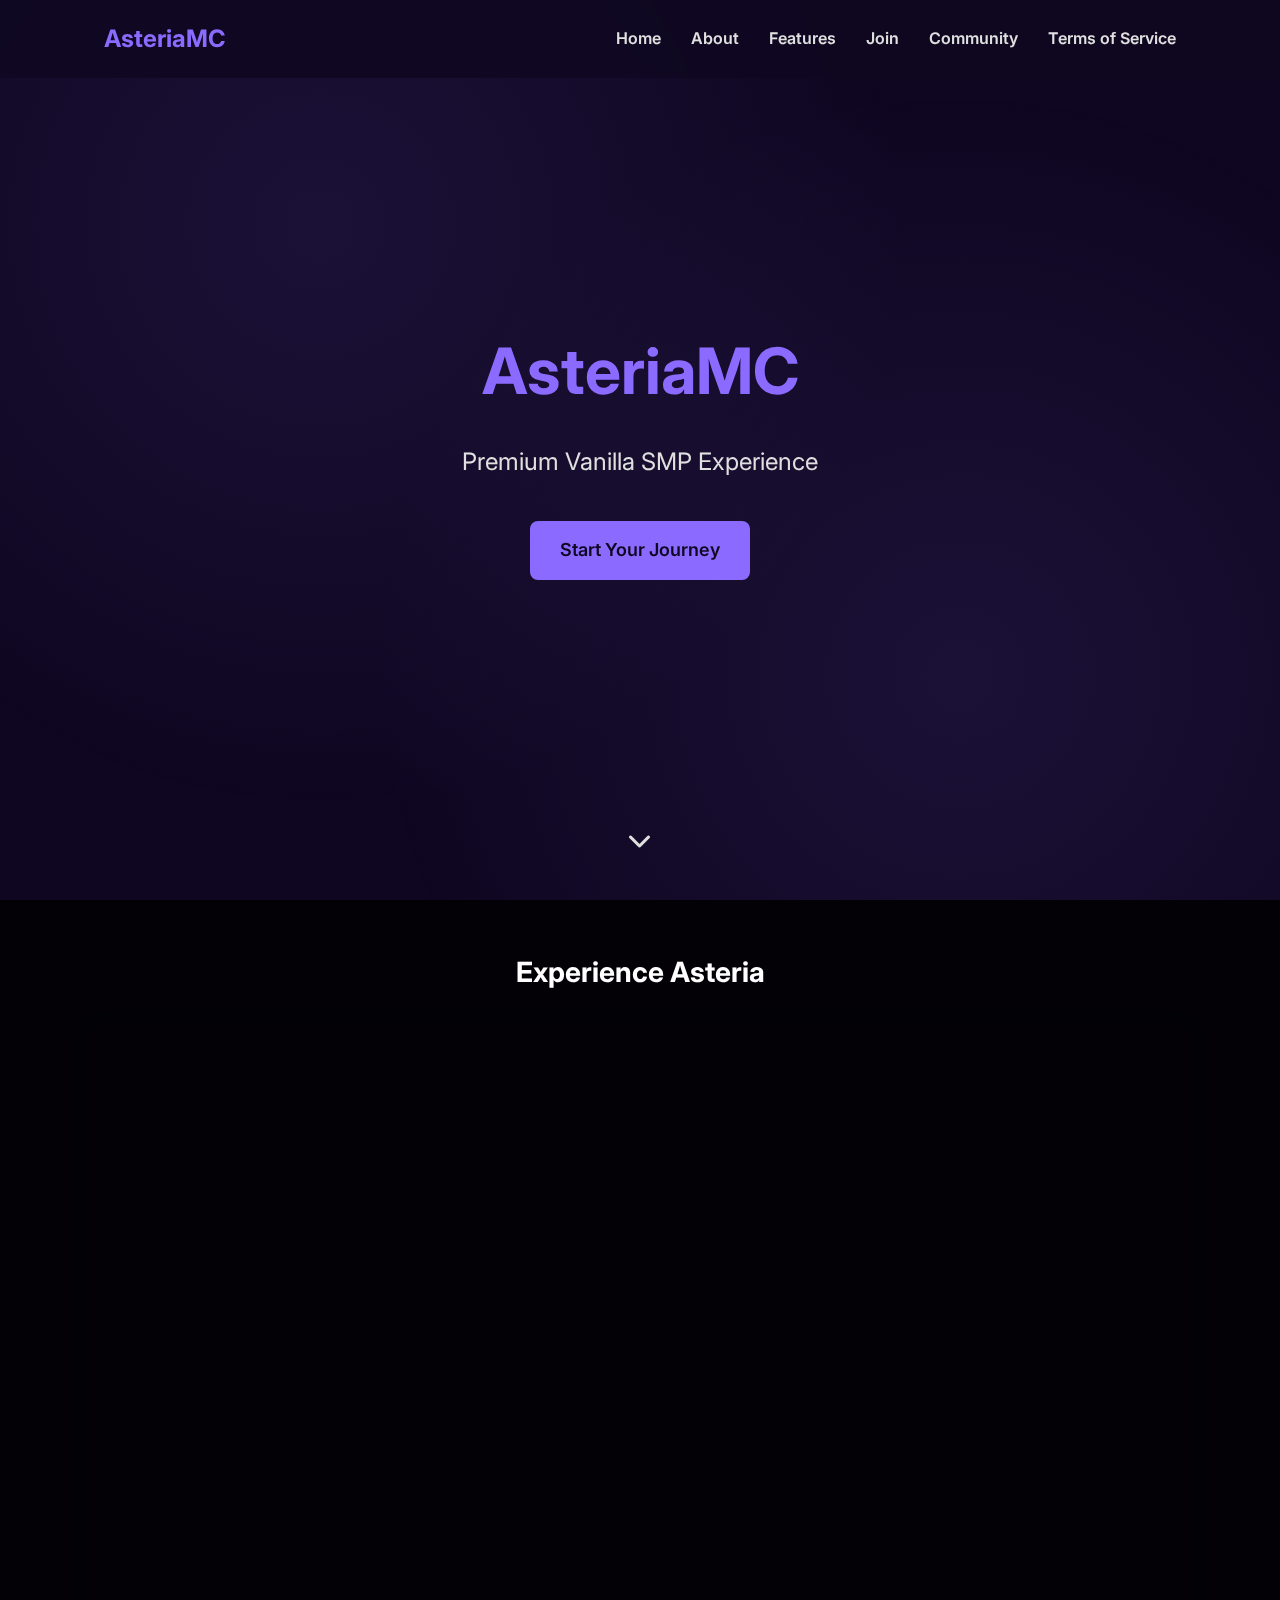
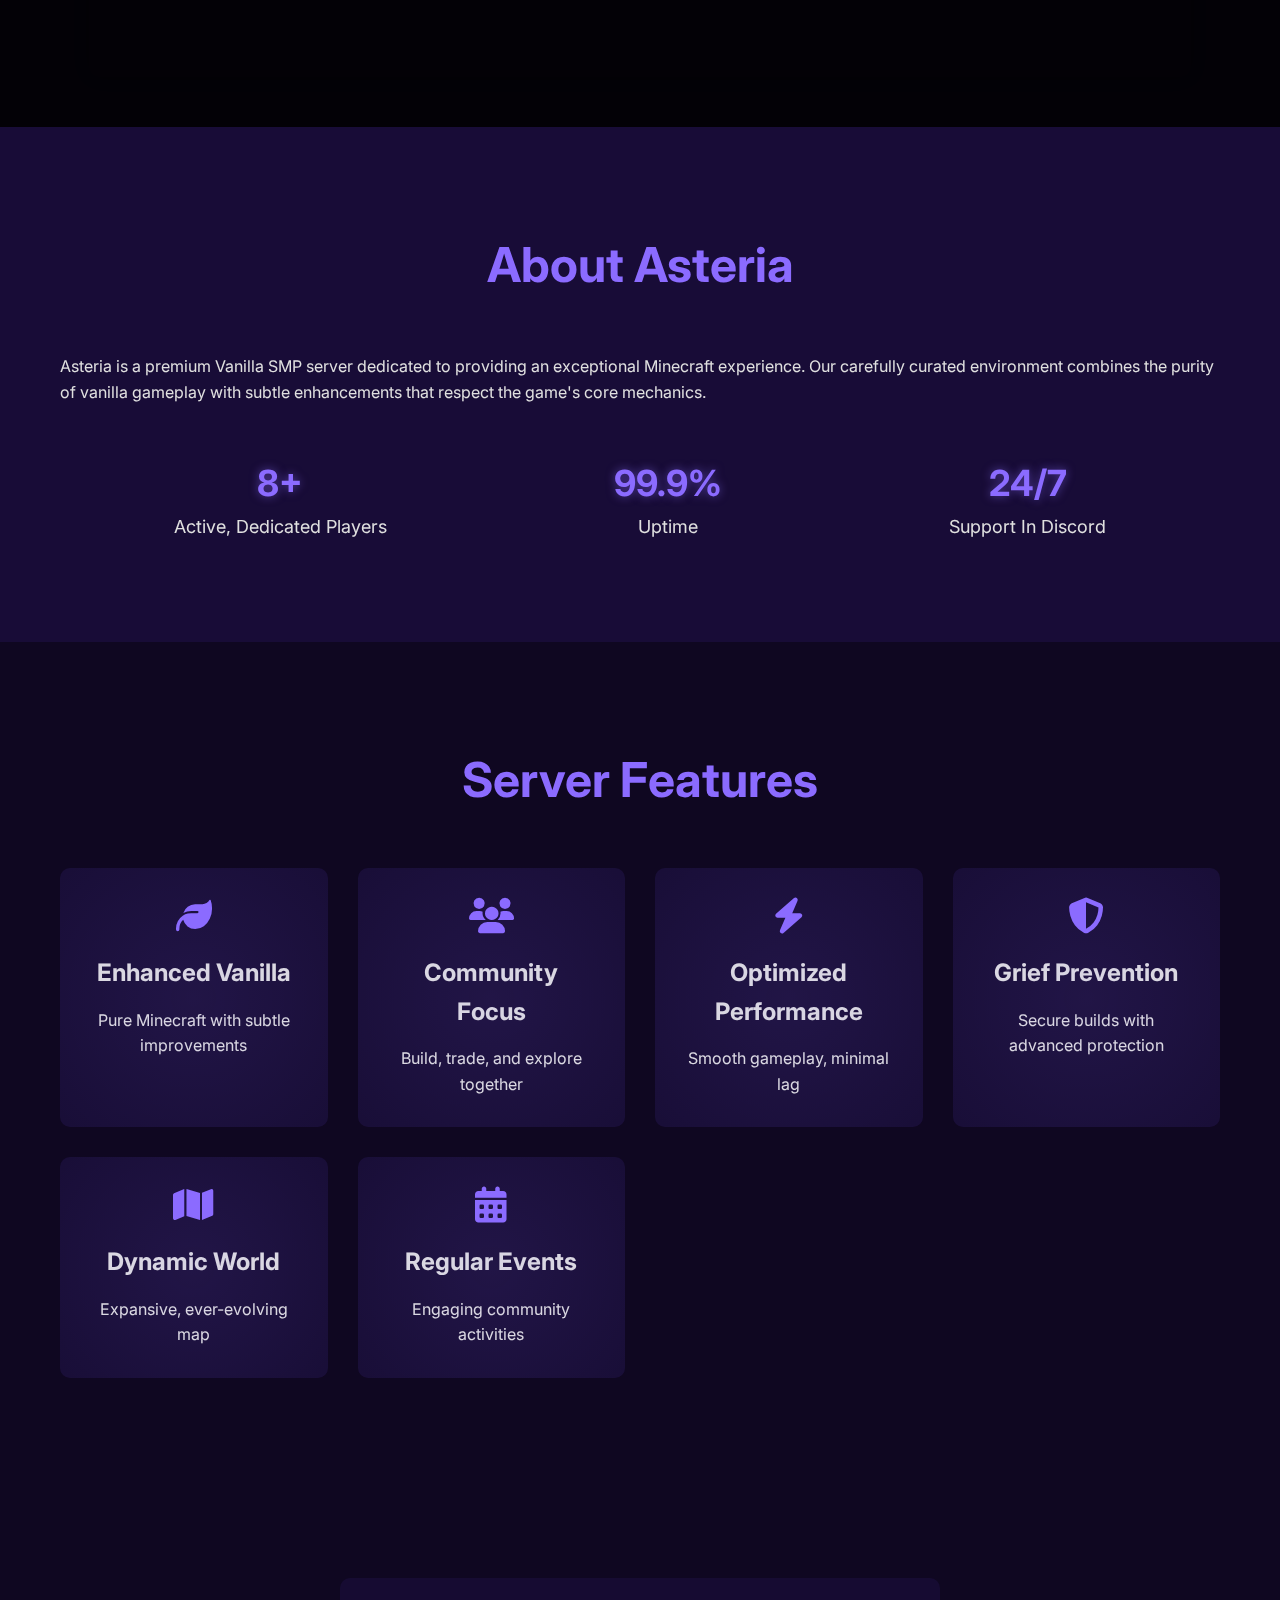
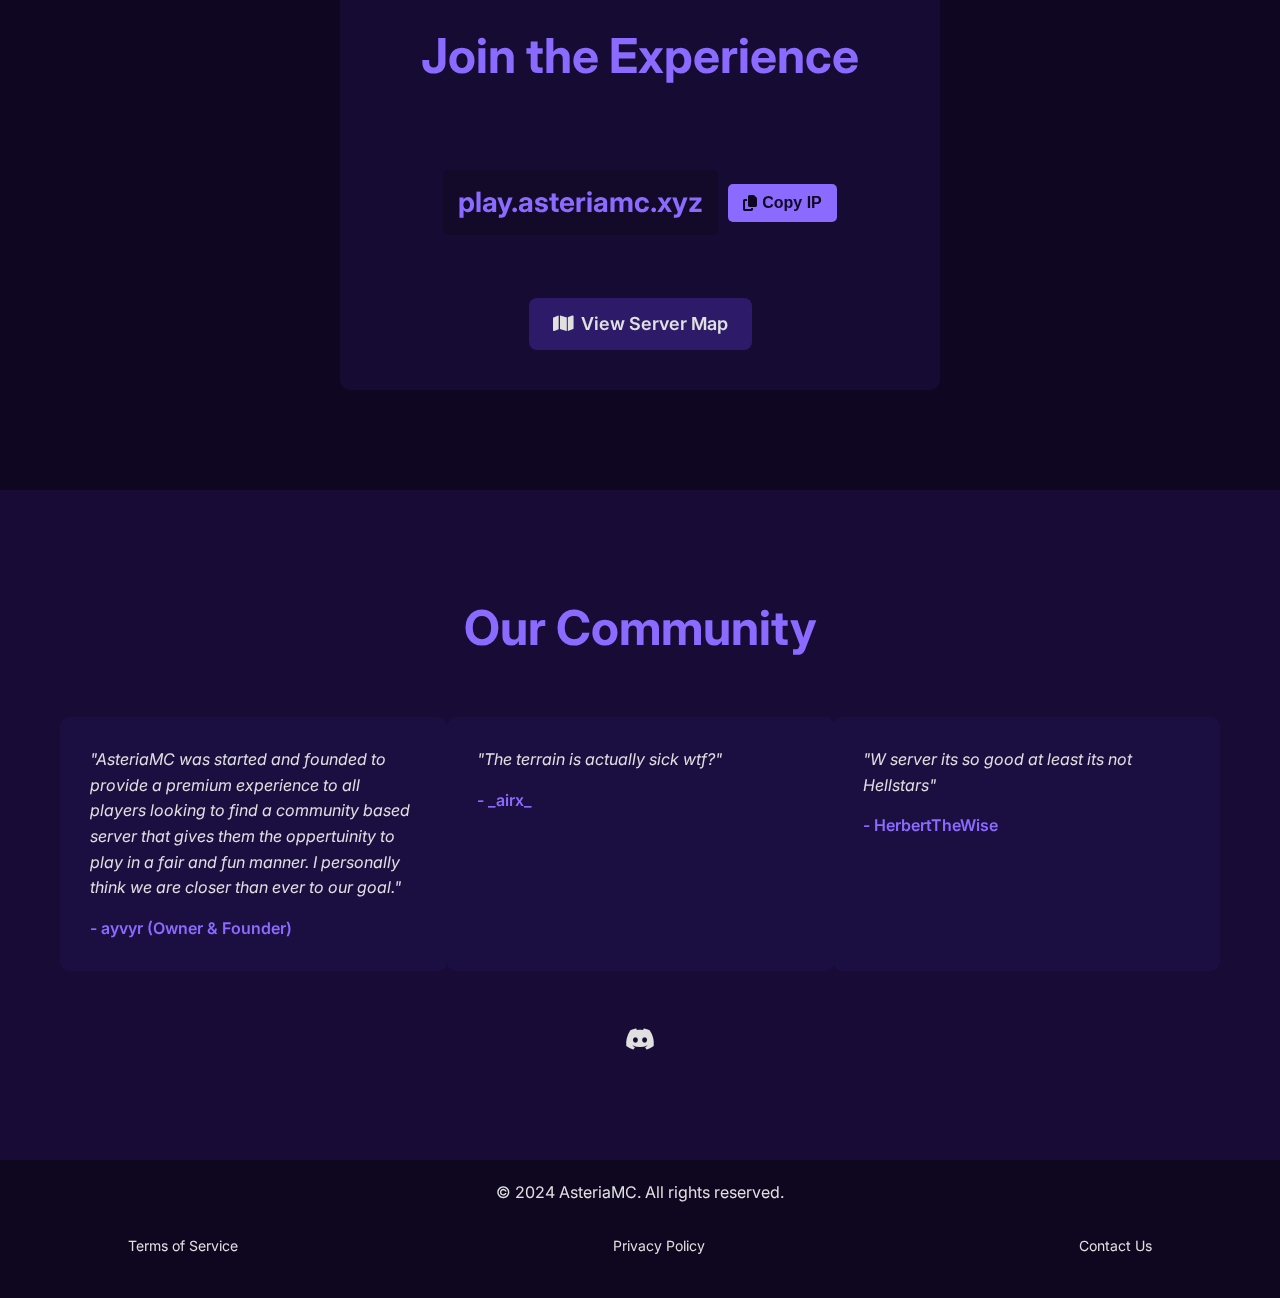
==== index.html @ dd368496 "Update index.html" ====
<!DOCTYPE html>
<html lang="en">
<head>
    <meta charset="UTF-8">
    <meta name="viewport" content="width=device-width, initial-scale=1.0">
    <meta property="og:type" content="website">
    <meta property="og:url" content="https://asteriamc.xyz/">
    <meta property="og:title" content="AsteriaMC - Premium Vanilla Minecraft SMP Experience">
    <meta property="og:description" content="Join Asteria for an exceptional Minecraft experience. Our carefully curated environment combines pure vanilla gameplay with subtle enhancements.">
    <meta property="og:image" content="https://i.imgur.com/EkrNZ6t.png">
    <title>AsteriaMC - Premium Vanilla SMP Experience</title>
    <link rel="stylesheet" href="styles.css">
    <link rel="stylesheet" href="https://cdnjs.cloudflare.com/ajax/libs/font-awesome/6.4.0/css/all.min.css">
    <style>
        .video-section {
            padding: 50px 0;
            background-color: rgba(0, 0, 0, 0.8);
            width: 100%;
        }
        .video-container {
            max-width: 1200px; /* Increased from 1000px */
            width: 95%; /* Increased from 90% to allow for more width on larger screens */
            margin: 0 auto;
            box-shadow: 0 0 20px rgba(0, 0, 0, 0.3);
            border-radius: 10px;
            overflow: hidden;
            position: relative;
            padding-bottom: 56.25%; /* 16:9 Aspect Ratio */
            height: 0;
        }
        .video-container iframe {
            position: absolute;
            top: 0;
            left: 0;
            width: 100%;
            height: 100%;
        }
        .video-title {
            text-align: center;
            color: #fff;
            font-size: 28px; /* Increased from 24px */
            margin-bottom: 30px; /* Increased from 20px */
        }
        @media (max-width: 1250px) {
            .video-container {
                width: 90%;
            }
        }
    </style>
</head>
<body>
    <div class="bg-pattern"></div>
    <header>
        <nav>
            <div class="logo">AsteriaMC</div>
            <ul>
                <li><a href="#home">Home</a></li>
                <li><a href="#about">About</a></li>
                <li><a href="#features">Features</a></li>
                <li><a href="#join">Join</a></li>
                <li><a href="#community">Community</a></li>
                <li><a href="tos.html">Terms of Service</a></li>
            </ul>
            <div class="menu-toggle">
                <i class="fas fa-bars"></i>
            </div>
        </nav>
    </header>

    <main>
        <section id="home" class="hero">
            <h1>AsteriaMC</h1>
            <p class="tagline">Premium Vanilla SMP Experience</p>
            <a href="#join" class="cta-button">Start Your Journey</a>
            <div class="scroll-indicator">
                <i class="fas fa-chevron-down"></i>
            </div>
        </section>

        <section id="video" class="video-section">
            <div class="container">
                <h2 class="video-title">Experience Asteria</h2>
                <div class="video-container">
                    <iframe width="560" height="315" src="https://www.youtube.com/embed/94-8Xoz4ZtQ" frameborder="0" allow="accelerometer; autoplay; clipboard-write; encrypted-media; gyroscope; picture-in-picture" allowfullscreen></iframe>
                </div>
            </div>
        </section>

        <section id="about" class="about">
            <div class="container">
                <h2>About Asteria</h2>
                <p>Asteria is a premium Vanilla SMP server dedicated to providing an exceptional Minecraft experience. Our carefully curated environment combines the purity of vanilla gameplay with subtle enhancements that respect the game's core mechanics.</p>
                <div class="stats">
                    <div class="stat-item">
                        <span class="stat-number">8+</span>
                        <span class="stat-label">Active, Dedicated Players</span>
                    </div>
                    <div class="stat-item">
                        <span class="stat-number">99.9%</span>
                        <span class="stat-label">Uptime</span>
                    </div>
                    <div class="stat-item">
                        <span class="stat-number">24/7</span>
                        <span class="stat-label">Support In Discord</span>
                    </div>
                </div>
            </div>
        </section>

        <section id="features" class="features">
            <div class="container">
                <h2>Server Features</h2>
                <div class="feature-grid">
                    <div class="feature">
                        <i class="fas fa-leaf"></i>
                        <h3>Enhanced Vanilla</h3>
                        <p>Pure Minecraft with subtle improvements</p>
                    </div>
                    <div class="feature">
                        <i class="fas fa-users"></i>
                        <h3>Community Focus</h3>
                        <p>Build, trade, and explore together</p>
                    </div>
                    <div class="feature">
                        <i class="fas fa-bolt"></i>
                        <h3>Optimized Performance</h3>
                        <p>Smooth gameplay, minimal lag</p>
                    </div>
                    <div class="feature">
                        <i class="fas fa-shield-alt"></i>
                        <h3>Grief Prevention</h3>
                        <p>Secure builds with advanced protection</p>
                    </div>
                    <div class="feature">
                        <i class="fas fa-map"></i>
                        <h3>Dynamic World</h3>
                        <p>Expansive, ever-evolving map</p>
                    </div>
                    <div class="feature">
                        <i class="fas fa-calendar-alt"></i>
                        <h3>Regular Events</h3>
                        <p>Engaging community activities</p>
                    </div>
                </div>
            </div>
        </section>

        <section id="join" class="join">
            <div class="join-content">
                <h2>Join the Experience</h2><br>
                <div class="server-info">
                    <div class="ip-container">
                        <p class="server-ip">play.asteriamc.xyz</p>
                        <button id="copyIp" class="copy-button">
                            <i class="fas fa-copy"></i> Copy IP
                        </button>
                    </div>
                    <p id="copyNotification" class="copy-notification">IP copied to clipboard!</p>
                </div>
                <a href="http://map.asteriamc.xyz" target="_blank" class="map-button">
                    <i class="fas fa-map"></i> View Server Map
                </a>
            </div>
        </section>

        <section id="community" class="community">
            <div class="container">
                <h2>Our Community</h2>
                <div class="testimonials">
                    <div class="testimonial">
                        <p>"AsteriaMC was started and founded to provide a premium experience to all players looking to find a community based server that gives them the oppertuinity to play in a fair and fun manner. I personally think we are closer than ever to our goal."</p>
                        <span class="author">- ayvyr (Owner & Founder)</span>
                    </div>
                    <div class="testimonial">
                        <p>"The terrain is actually sick wtf?"</p>
                        <span class="author">- _airx_</span>
                    </div>
                    <div class="testimonial">
                        <p>"W server its so good at least its not Hellstars"</p>
                        <span class="author">- HerbertTheWise</span>
                    </div>
                </div>
                <div class="social-links">
                    <a href="#" class="social-link"><i class="fab fa-discord"></i></a>
                </div>
            </div>
        </section>
    </main>


    <script>
        document.addEventListener('DOMContentLoaded', function() {
            const copyButton = document.getElementById('copyIp');
            const notification = document.getElementById('copyNotification');
    
            function copyIp() {
                navigator.clipboard.writeText('play.asteriamc.xyz').then(function() {
                    notification.style.opacity = '1';
                    setTimeout(function() {
                        notification.style.opacity = '0';
                    }, 2000);
                });
            }
    
            copyButton.addEventListener('click', copyIp);
        });
        </script>

    <footer>
        <div class="container">
            <p>&copy; 2024 AsteriaMC. All rights reserved.</p>
            <nav class="footer-nav">
                <a href="tos.html">Terms of Service</a>
                <a href="#">Privacy Policy</a>
                <a href="#">Contact Us</a>
            </nav>
        </div>
    </footer>

    <script src="script.js"></script>
</body>
</html>
---- styles.css ----
@import url('https://fonts.googleapis.com/css2?family=Inter:wght@300;400;600;700&display=swap');

:root {
    --primary-color: #2D1B69;
    --secondary-color: #1A0F3D;
    --accent-color: #8B6BFF;
    --text-color: #E0E0E0;
    --background-color: #0F0721;
    --surface-color: rgba(45, 27, 105, 0.3);
}

* {
    margin: 0;
    padding: 0;
    box-sizing: border-box;
}

body {
    font-family: 'Inter', sans-serif;
    color: var(--text-color);
    background-color: var(--background-color);
    line-height: 1.6;
}

.container {
    max-width: 1200px;
    margin: 0 auto;
    padding: 0 20px;
}

.bg-pattern {
    position: fixed;
    top: 0;
    left: 0;
    width: 100%;
    height: 100%;
    background-image: 
        radial-gradient(circle at 25% 25%, rgba(139, 107, 255, 0.1) 0%, transparent 50%),
        radial-gradient(circle at 75% 75%, rgba(139, 107, 255, 0.1) 0%, transparent 50%);
    z-index: -1;
}

header {
    background-color: rgba(15, 7, 33, 0.8);
    backdrop-filter: blur(10px);
    position: fixed;
    width: 100%;
    z-index: 1000;
}

nav {
    display: flex;
    justify-content: space-between;
    align-items: center;
    padding: 20px 5%;
    max-width: 1200px;
    margin: 0 auto;
}

.logo {
    font-size: 24px;
    font-weight: 700;
    color: var(--accent-color);
}

nav ul {
    display: flex;
    list-style: none;
}

nav ul li {
    margin-left: 30px;
}

nav ul li a {
    color: var(--text-color);
    text-decoration: none;
    font-weight: 600;
    transition: color 0.3s ease;
}

nav ul li a:hover {
    color: var(--accent-color);
}

.menu-toggle {
    display: none;
    font-size: 24px;
    cursor: pointer;
}

.hero {
    height: 100vh;
    display: flex;
    flex-direction: column;
    justify-content: center;
    align-items: center;
    text-align: center;
    padding: 0 20px;
    position: relative;
}

h1 {
    font-size: 64px;
    font-weight: 700;
    margin-bottom: 20px;
    color: var(--accent-color);
}

.tagline {
    font-size: 24px;
    margin-bottom: 40px;
}

.cta-button {
    display: inline-block;
    padding: 15px 30px;
    background-color: var(--accent-color);
    color: var(--background-color);
    text-decoration: none;
    font-size: 18px;
    font-weight: 600;
    border-radius: 8px;
    transition: all 0.3s ease;
}

.cta-button:hover {
    background-color: #9D85FF;
    transform: translateY(-2px);
    box-shadow: 0 5px 15px rgba(139, 107, 255, 0.4);
}

.scroll-indicator {
    position: absolute;
    bottom: 40px;
    font-size: 24px;
    animation: bounce 2s infinite;
}

@keyframes bounce {
    0%, 20%, 50%, 80%, 100% {
        transform: translateY(0);
    }
    40% {
        transform: translateY(-20px);
    }
    60% {
        transform: translateY(-10px);
    }
}

.about, .features, .join, .community {
    padding: 100px 0;
}

.about, .community {
    background-color: var(--surface-color);
    backdrop-filter: blur(10px);
}

h2 {
    font-size: 48px;
    text-align: center;
    margin-bottom: 50px;
    color: var(--accent-color);
}

.stats {
    display: flex;
    justify-content: space-around;
    margin-top: 50px;
}

.stat-item {
    text-align: center;
}

.stat-number {
    font-size: 36px;
    font-weight: 700;
    color: var(--accent-color);
    display: block;
}

.stat-label {
    font-size: 18px;
}

.feature-grid {
    display: grid;
    grid-template-columns: repeat(auto-fit, minmax(250px, 1fr));
    gap: 30px;
}

.feature {
    background: rgba(26, 15, 61, 0.6);
    border-radius: 10px;
    padding: 30px;
    text-align: center;
    transition: transform 0.3s ease, box-shadow 0.3s ease;
    backdrop-filter: blur(5px);
}

.feature:hover {
    transform: translateY(-5px);
    box-shadow: 0 10px 20px rgba(0, 0, 0, 0.2);
}

.feature i {
    font-size: 36px;
    margin-bottom: 20px;
    color: var(--accent-color);
}

h3 {
    font-size: 24px;
    margin-bottom: 15px;
    color: var(--text-color);
}

.join-content {
    max-width: 600px;
    margin: 0 auto;
    padding: 40px;
    background: rgba(26, 15, 61, 0.6);
    border-radius: 10px;
    backdrop-filter: blur(5px);
    text-align: center;
}

.ip-container {
    display: flex;
    justify-content: center;
    align-items: center;
    margin-bottom: 10px;
}

.server-ip {
    font-size: 28px;
    font-weight: 700;
    color: var(--accent-color);
    margin-right: 10px;
    padding: 10px 15px;
    background: rgba(15, 7, 33, 0.5);
    border-radius: 5px;
    cursor: pointer;
    transition: background-color 0.3s ease;
}

.copy-button {
    padding: 10px 15px;
    background-color: var(--accent-color);
    color: var(--background-color);
    border: none;
    border-radius: 5px;
    font-size: 16px;
    font-weight: 600;
    cursor: pointer;
    transition: all 0.3s ease;
    display: flex;
    align-items: center;
}


.copy-button i {
    margin-right: 5px;
}

.copy-button:hover {
    background-color: #9D85FF;
    transform: translateY(-2px);
    box-shadow: 0 5px 15px rgba(139, 107, 255, 0.4);
}

.copy-notification {
    margin-top: 10px;
    font-size: 14px;
    opacity: 0;
    transition: opacity 0.3s ease;
}

.testimonials {
    display: flex;
    justify-content: space-between;
    margin-bottom: 50px;
}

.map-button {
    display: inline-flex;
    align-items: center;
    padding: 12px 24px;
    background-color: var(--primary-color);
    color: var(--text-color);
    text-decoration: none;
    font-size: 18px;
    font-weight: 600;
    border-radius: 8px;
    transition: all 0.3s ease;
}


.map-button i {
    margin-right: 8px;
}

.map-button:hover {
    background-color: var(--secondary-color);
    transform: translateY(-2px);
    box-shadow: 0 5px 15px rgba(45, 27, 105, 0.4);
}

.testimonial {
    flex-basis: 45%;
    background: rgba(26, 15, 61, 0.6);
    border-radius: 10px;
    padding: 30px;
    backdrop-filter: blur(5px);
}

.testimonial p {
    font-style: italic;
    margin-bottom: 15px;
}

.testimonial .author {
    font-weight: 600;
    color: var(--accent-color);
}

.social-links {
    display: flex;
    justify-content: center;
    gap: 20px;
}

.social-link {
    color: var(--text-color);
    font-size: 24px;
    transition: color 0.3s ease;
}

.social-link:hover {
    color: var(--accent-color);
}

footer {
    background-color: rgba(15, 7, 33, 0.8);
    backdrop-filter: blur(10px);
    padding: 20px 0;
    text-align: center;
}

.footer-nav {
    margin-top: 10px;
}

.footer-nav a {
    color: var(--text-color);
    text-decoration: none;
    margin: 0 10px;
    font-size: 14px;
    transition: color 0.3s ease;
}

.footer-nav a:hover {
    color: var(--accent-color);
}

/* Responsive Design */
@media (max-width: 768px) {
    nav ul {
        display: none;
        flex-direction: column;
        position: absolute;
        top: 70px;
        left: 0;
        width: 100%;
        background-color: rgba(15, 7, 33, 0.95);
        backdrop-filter: blur(10px);
    }

    nav ul.show {
        display: flex;
    }

    nav ul li {
        margin: 0;
        text-align: center;
    }

    nav ul li a {
        display: block;
        padding: 15px;
    }

    .menu-toggle {
        display: block;
    }

    h1 {
        font-size: 48px;
    }
    
    .tagline {
        font-size: 20px;
    }
    
    h2 {
        font-size: 36px;
    }
    
    .feature-grid {
        grid-template-columns: 1fr;
    }

    .stats {
        flex-direction: column;
        gap: 30px;
    }

    .testimonials {
        flex-direction: column;
        gap: 30px;
    }

    .testimonial {
        flex-basis: 100%;
    }
}

/* Animations */
@keyframes fadeIn {
    from { opacity: 0; transform: translateY(20px); }
    to { opacity: 1; transform: translateY(0); }
}

.fade-in {
    animation: fadeIn 1s ease-out;
}

/* Scroll reveal effect */
.reveal {
    opacity: 0;
    transform: translateY(30px);
    transition: opacity 0.5s, transform 0.5s;
}

.reveal.active {
    opacity: 1;
    transform: translateY(0);
}

/* Enhanced feature cards */
.feature {
    position: relative;
    overflow: hidden;
}

.feature::before {
    content: '';
    position: absolute;
    top: -50%;
    left: -50%;
    width: 200%;
    height: 200%;
    background: radial-gradient(circle, rgba(139, 107, 255, 0.1) 0%, transparent 70%);
    transform: rotate(45deg);
    transition: transform 0.5s ease;
}

.feature:hover::before {
    transform: rotate(45deg) translate(50%, 50%);
}

/* Pulsating effect for CTA button */
@keyframes pulse {
    0% { box-shadow: 0 0 0 0 rgba(139, 107, 255, 0.7); }
    70% { box-shadow: 0 0 0 10px rgba(139, 107, 255, 0); }
    100% { box-shadow: 0 0 0 0 rgba(139, 107, 255, 0); }
}

.cta-button {
    animation: pulse 2s infinite;
}

/* Improved scrollbar */
::-webkit-scrollbar {
    width: 10px;
}

::-webkit-scrollbar-track {
    background: var(--background-color);
}

::-webkit-scrollbar-thumb {
    background: var(--accent-color);
    border-radius: 5px;
}

::-webkit-scrollbar-thumb:hover {
    background: #9D85FF;
}

/* Tooltip for server IP */
.server-ip {
    position: relative;
    cursor: pointer;
}

.server-info {
    margin-bottom: 30px;
}

.server-ip::after {
    content: 'Click to copy';
    position: absolute;
    bottom: 100%;
    left: 50%;
    transform: translateX(-50%);
    background-color: rgba(26, 15, 61, 0.9);
    color: var(--text-color);
    padding: 5px 10px;
    border-radius: 5px;
    font-size: 14px;
    opacity: 0;
    transition: opacity 0.3s ease;
    pointer-events: none;
}

.server-ip:hover::after {
    opacity: 1;
}

.server-ip:hover {
    background-color: rgba(15, 7, 33, 0.7);
}


/* Glowing effect for stats */
.stat-number {
    text-shadow: 0 0 10px rgba(139, 107, 255, 0.5);
}

/* Responsive images */
img {
    max-width: 100%;
    height: auto;
}

/* Accessibility improvements */
.visually-hidden {
    position: absolute;
    width: 1px;
    height: 1px;
    margin: -1px;
    padding: 0;
    overflow: hidden;
    clip: rect(0, 0, 0, 0);
    white-space: nowrap;
    border: 0;
}

/* Focus styles for better keyboard navigation */
a:focus, button:focus {
    outline: 2px solid var(--accent-color);
    outline-offset: 2px;
}

/* Print styles */
@media print {
    body {
        color: #000;
        background: #fff;
    }

    .hero, .features, .join, .community {
        page-break-inside: avoid;
    }

    .cta-button, .copy-button, .social-links {
        display: none;
    }
}
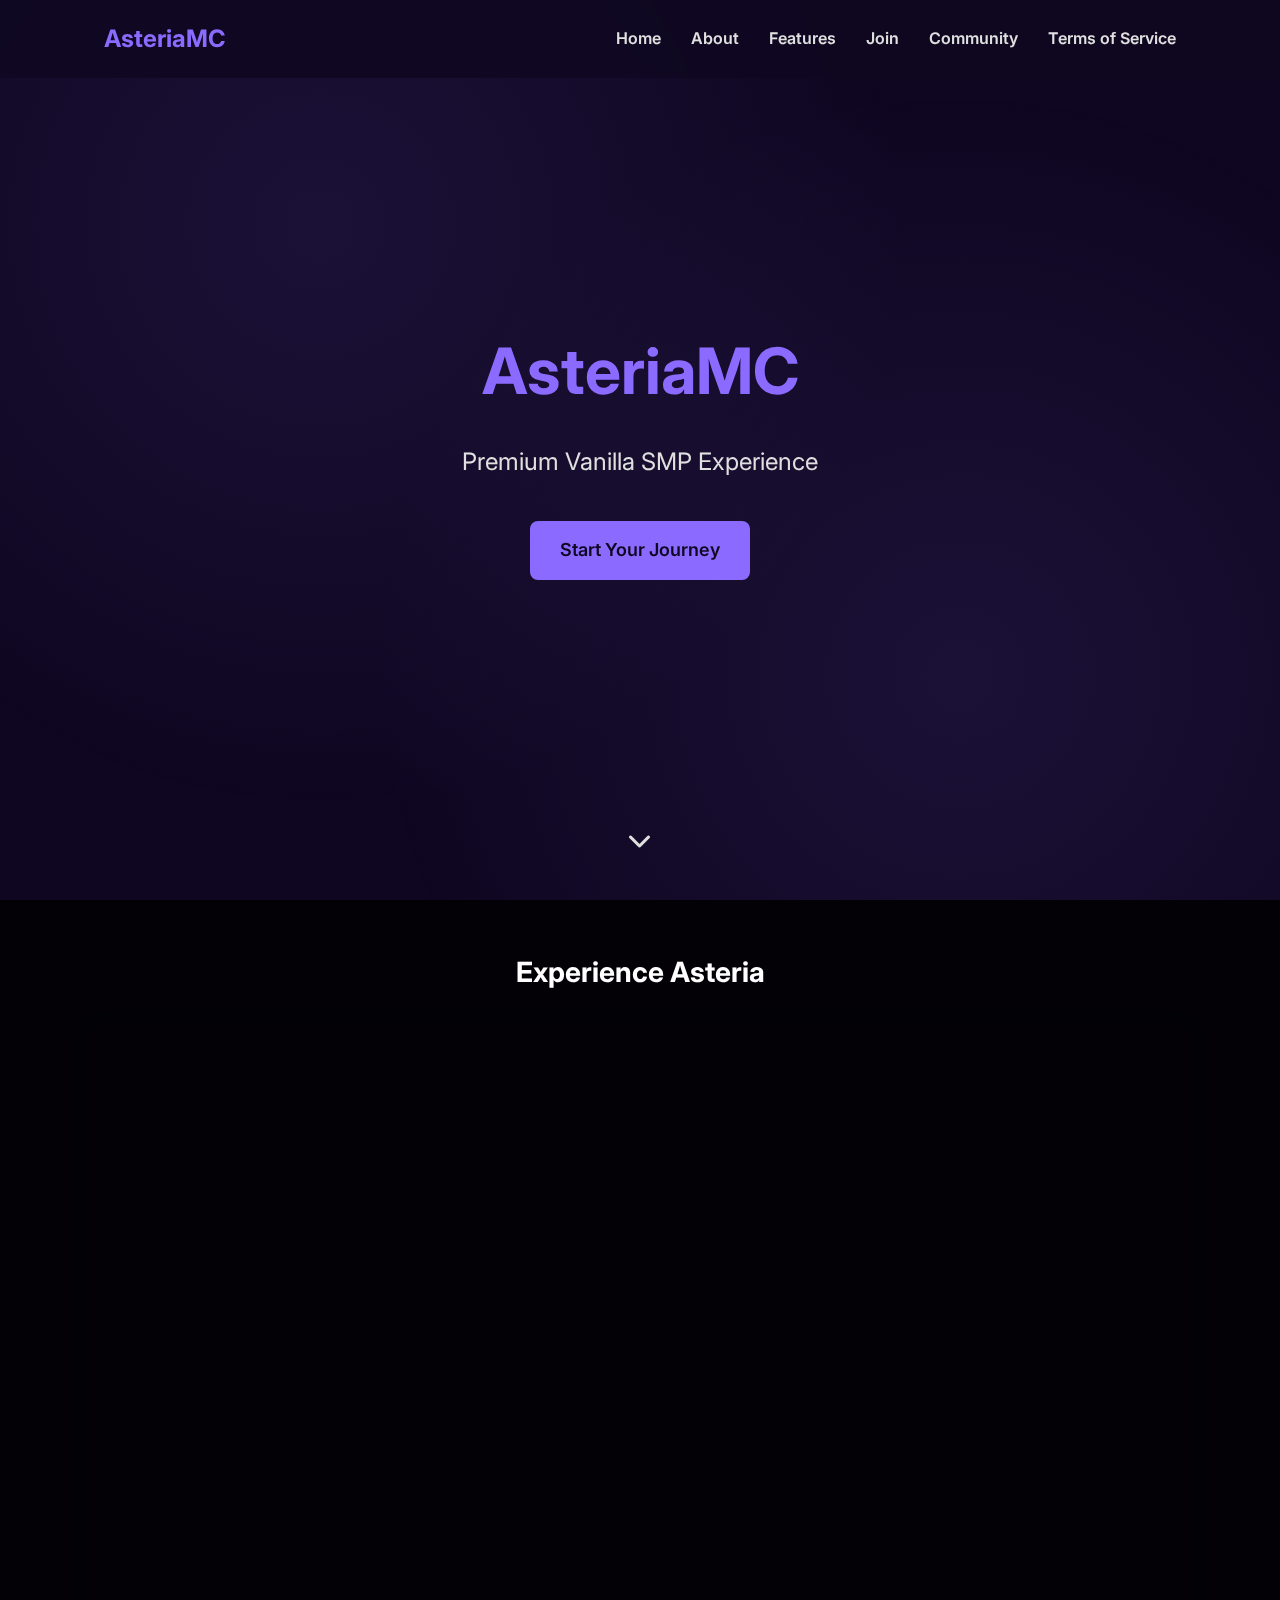
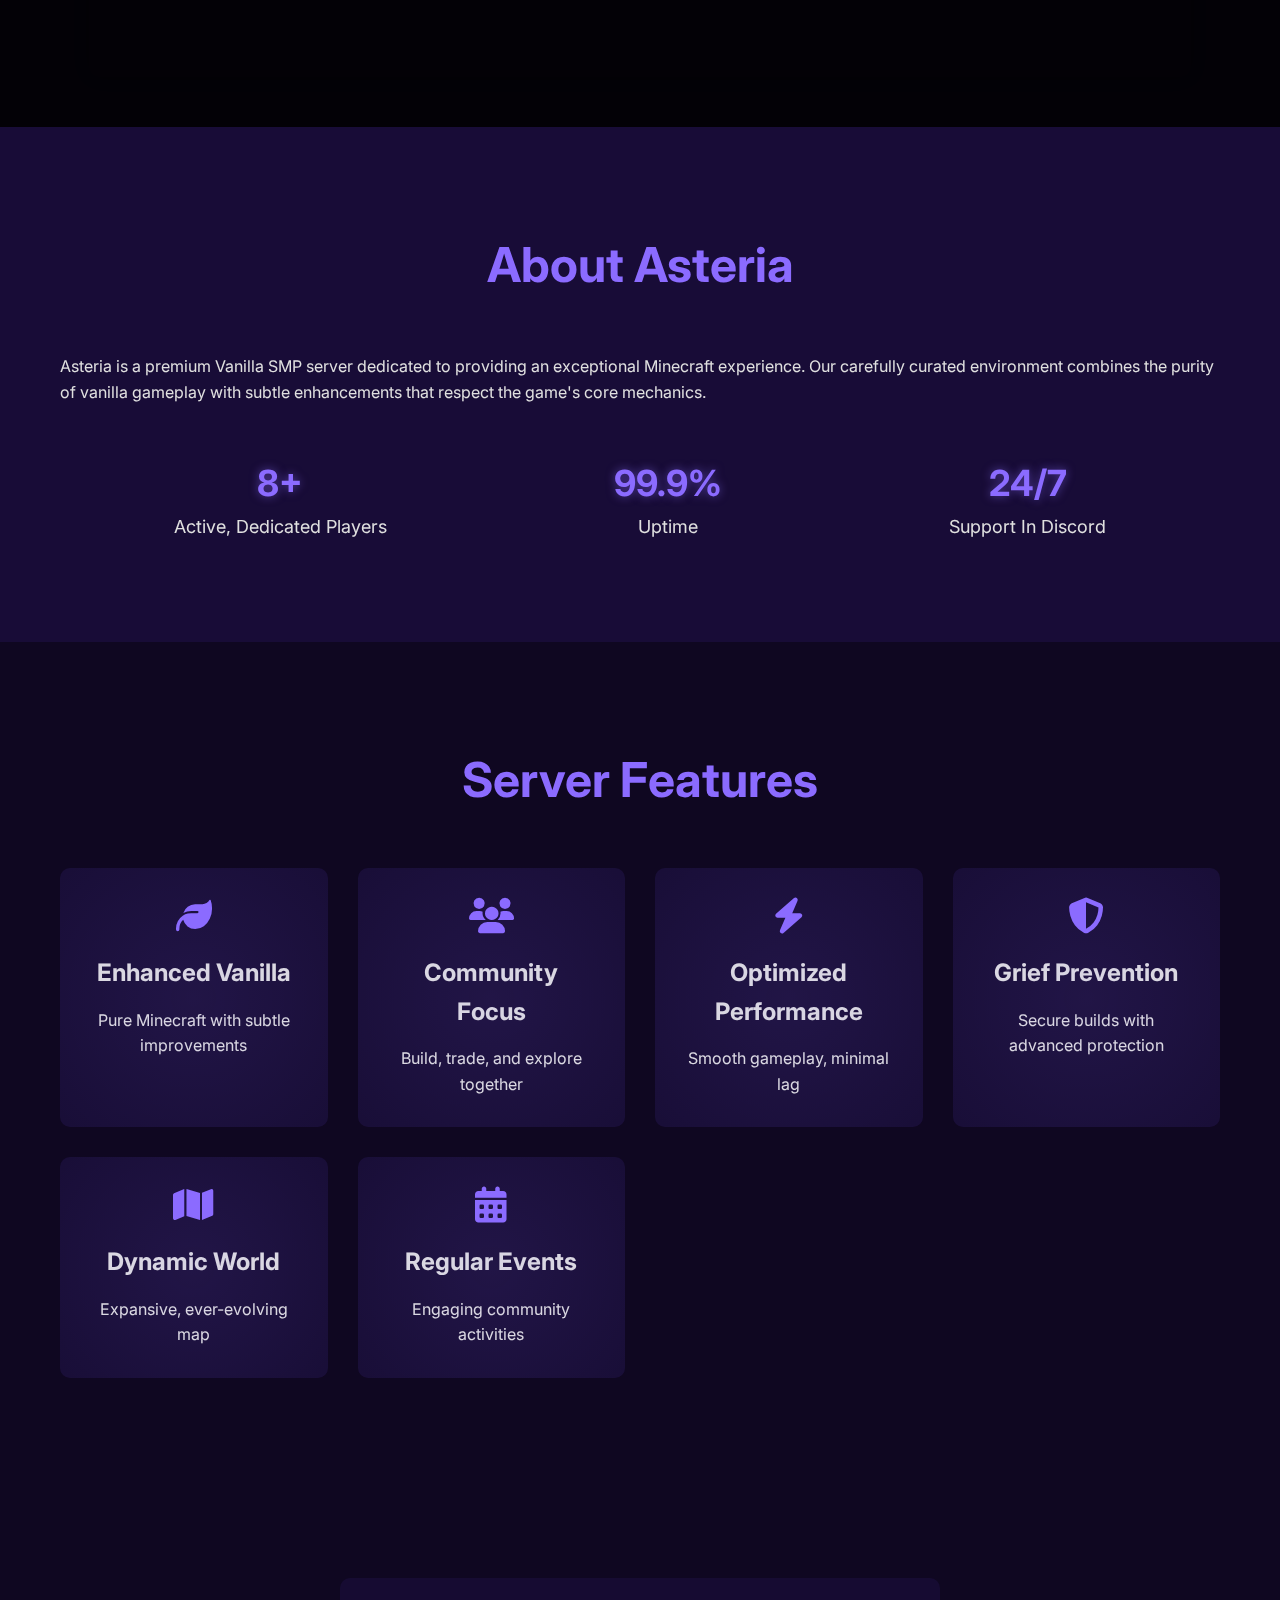
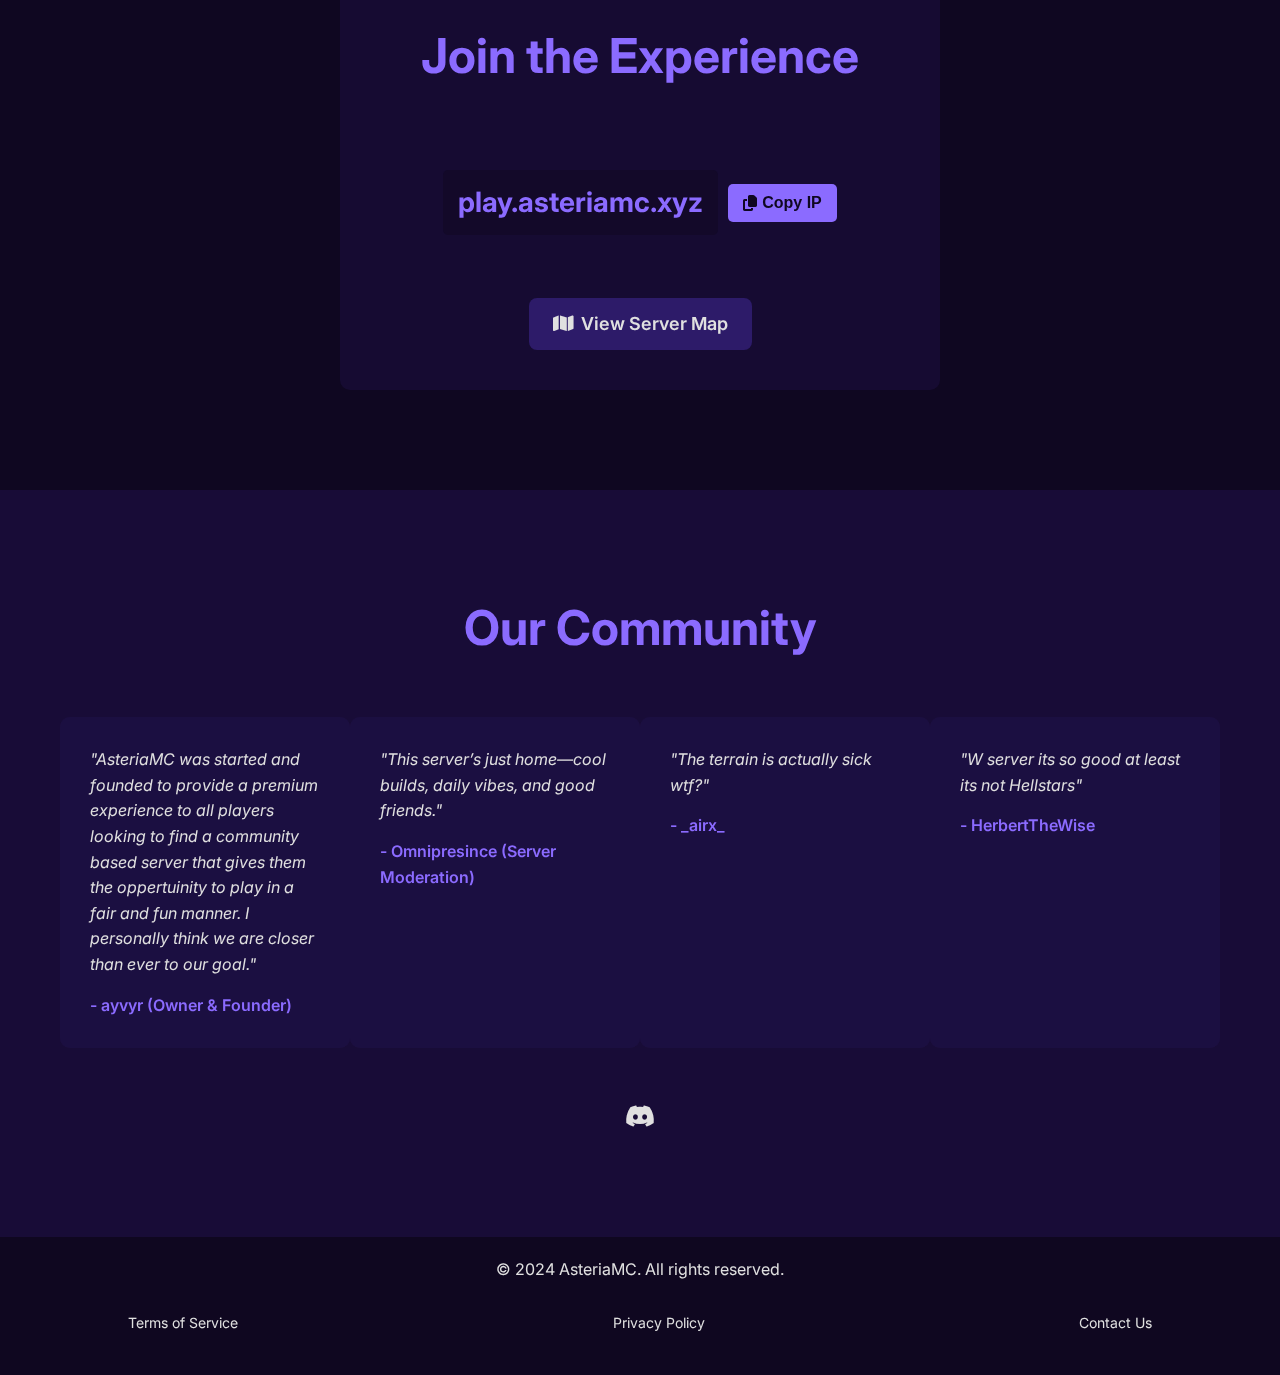
==== commit 994db230: "Update index.html" ====
--- a/index.html
+++ b/index.html
@@ -172,6 +172,10 @@
                         <span class="author">- ayvyr (Owner & Founder)</span>
                     </div>
                     <div class="testimonial">
+                        <p>"This server’s just home—cool builds, daily vibes, and good friends."</p>
+                        <span class="author">- Omnipresince (Server Moderation)</span>
+                    </div>
+                    <div class="testimonial">
                         <p>"The terrain is actually sick wtf?"</p>
                         <span class="author">- _airx_</span>
                     </div>
@@ -181,7 +185,7 @@
                     </div>
                 </div>
                 <div class="social-links">
-                    <a href="#" class="social-link"><i class="fab fa-discord"></i></a>
+                    <a href="https://discord.gg/v5Xjv5D9Pj" class="social-link"><i class="fab fa-discord"></i></a>
                 </div>
             </div>
         </section>
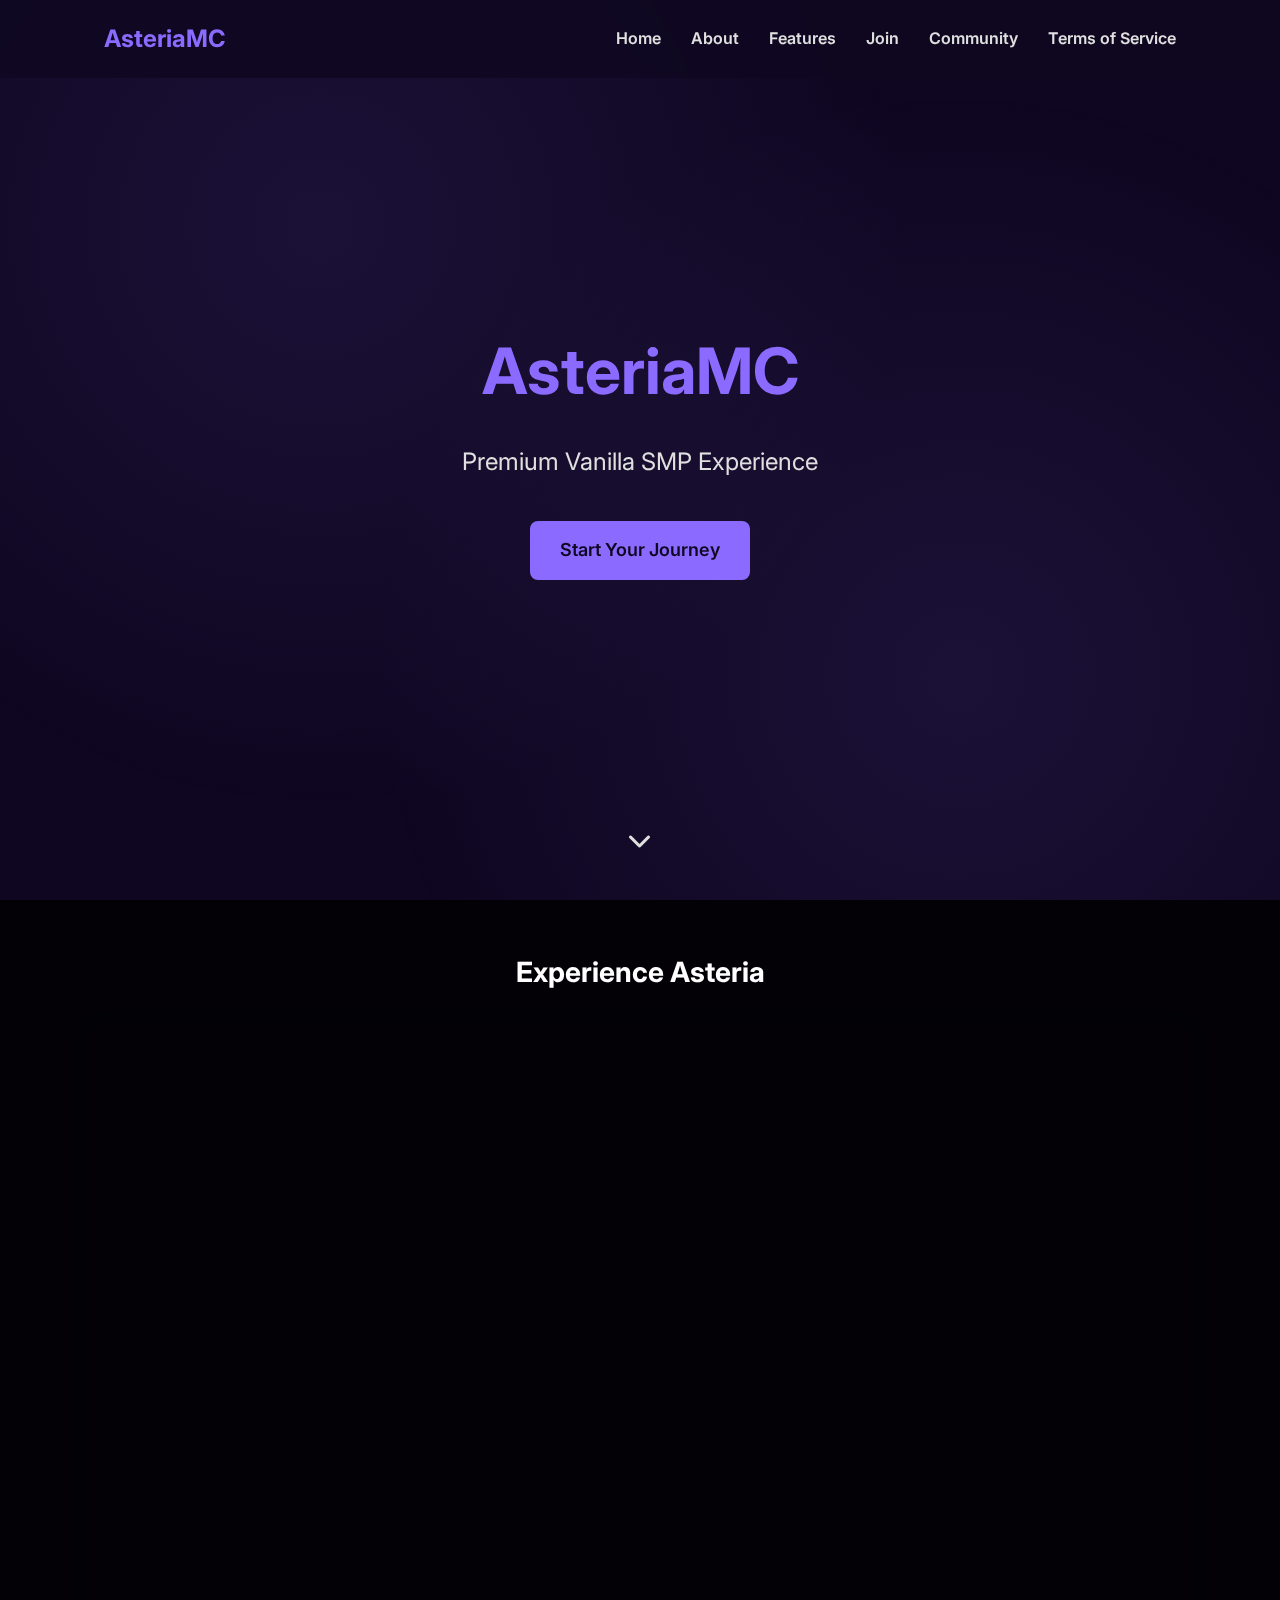
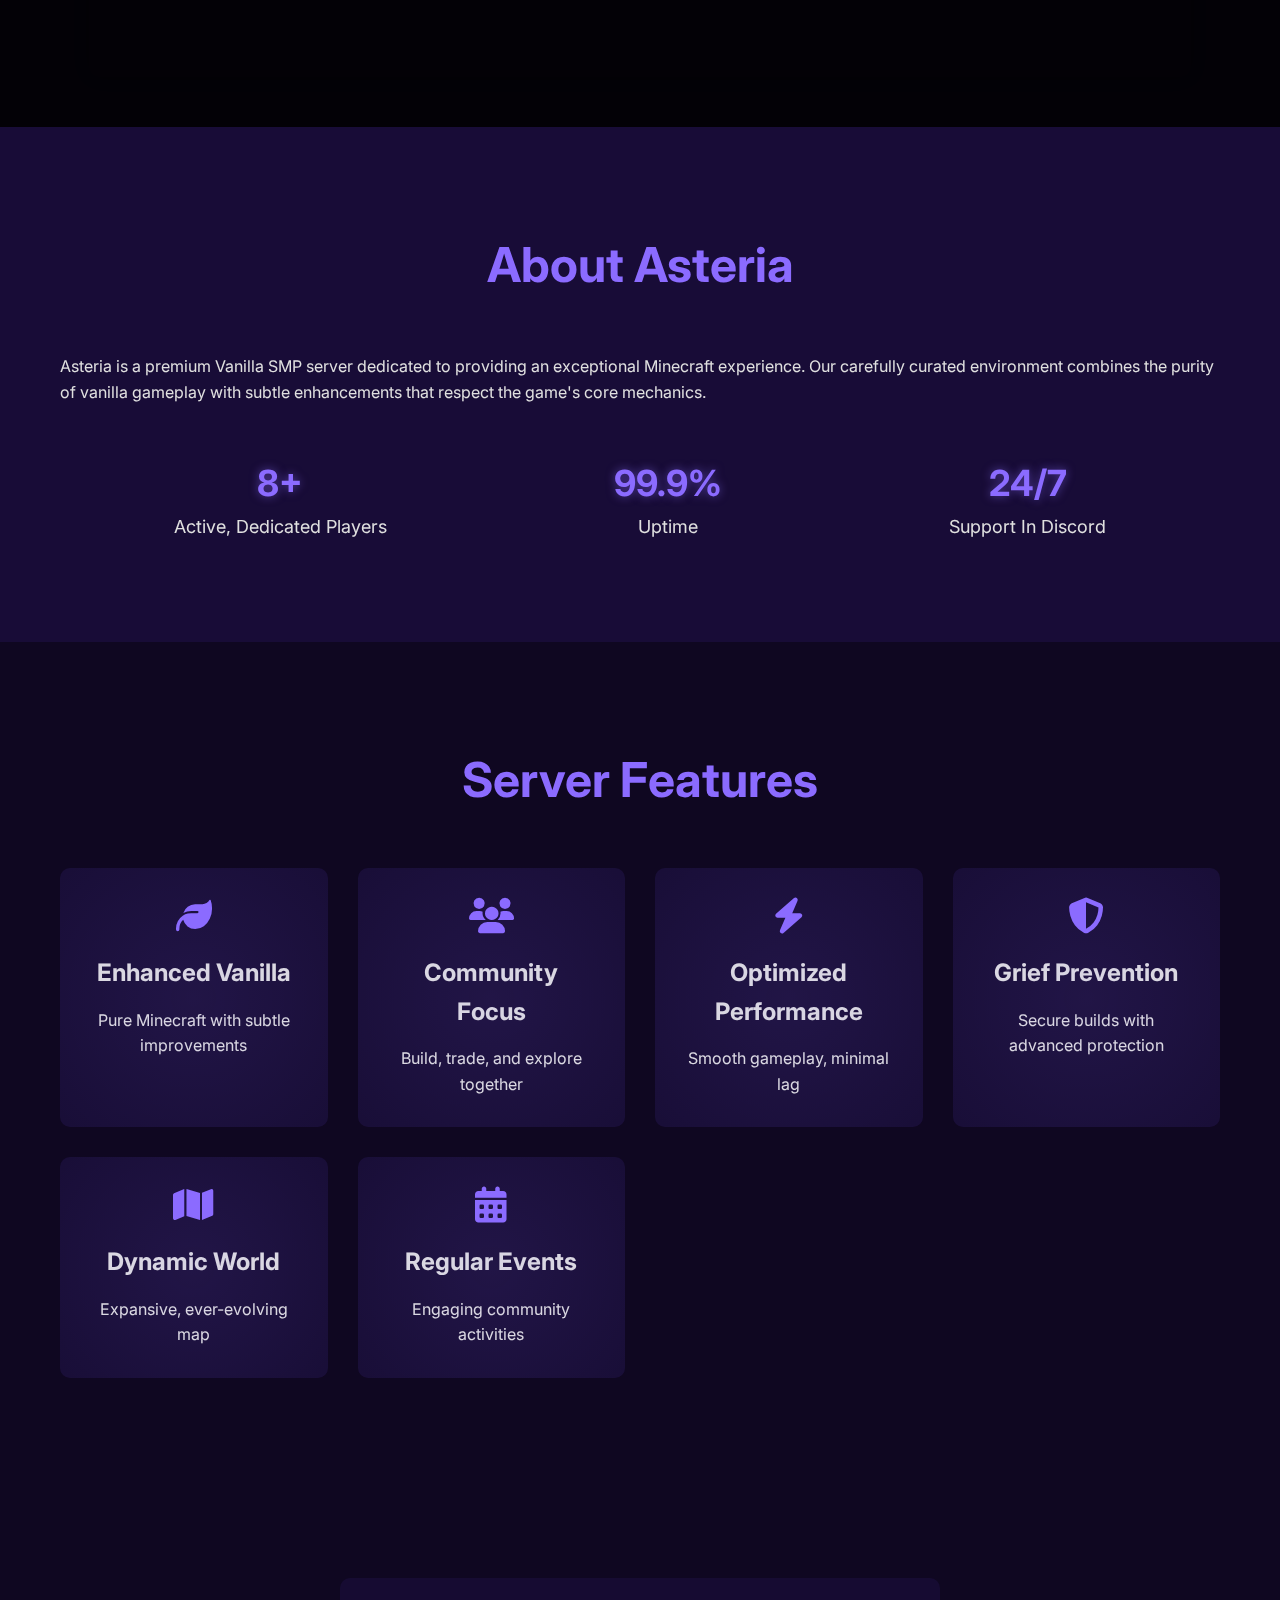
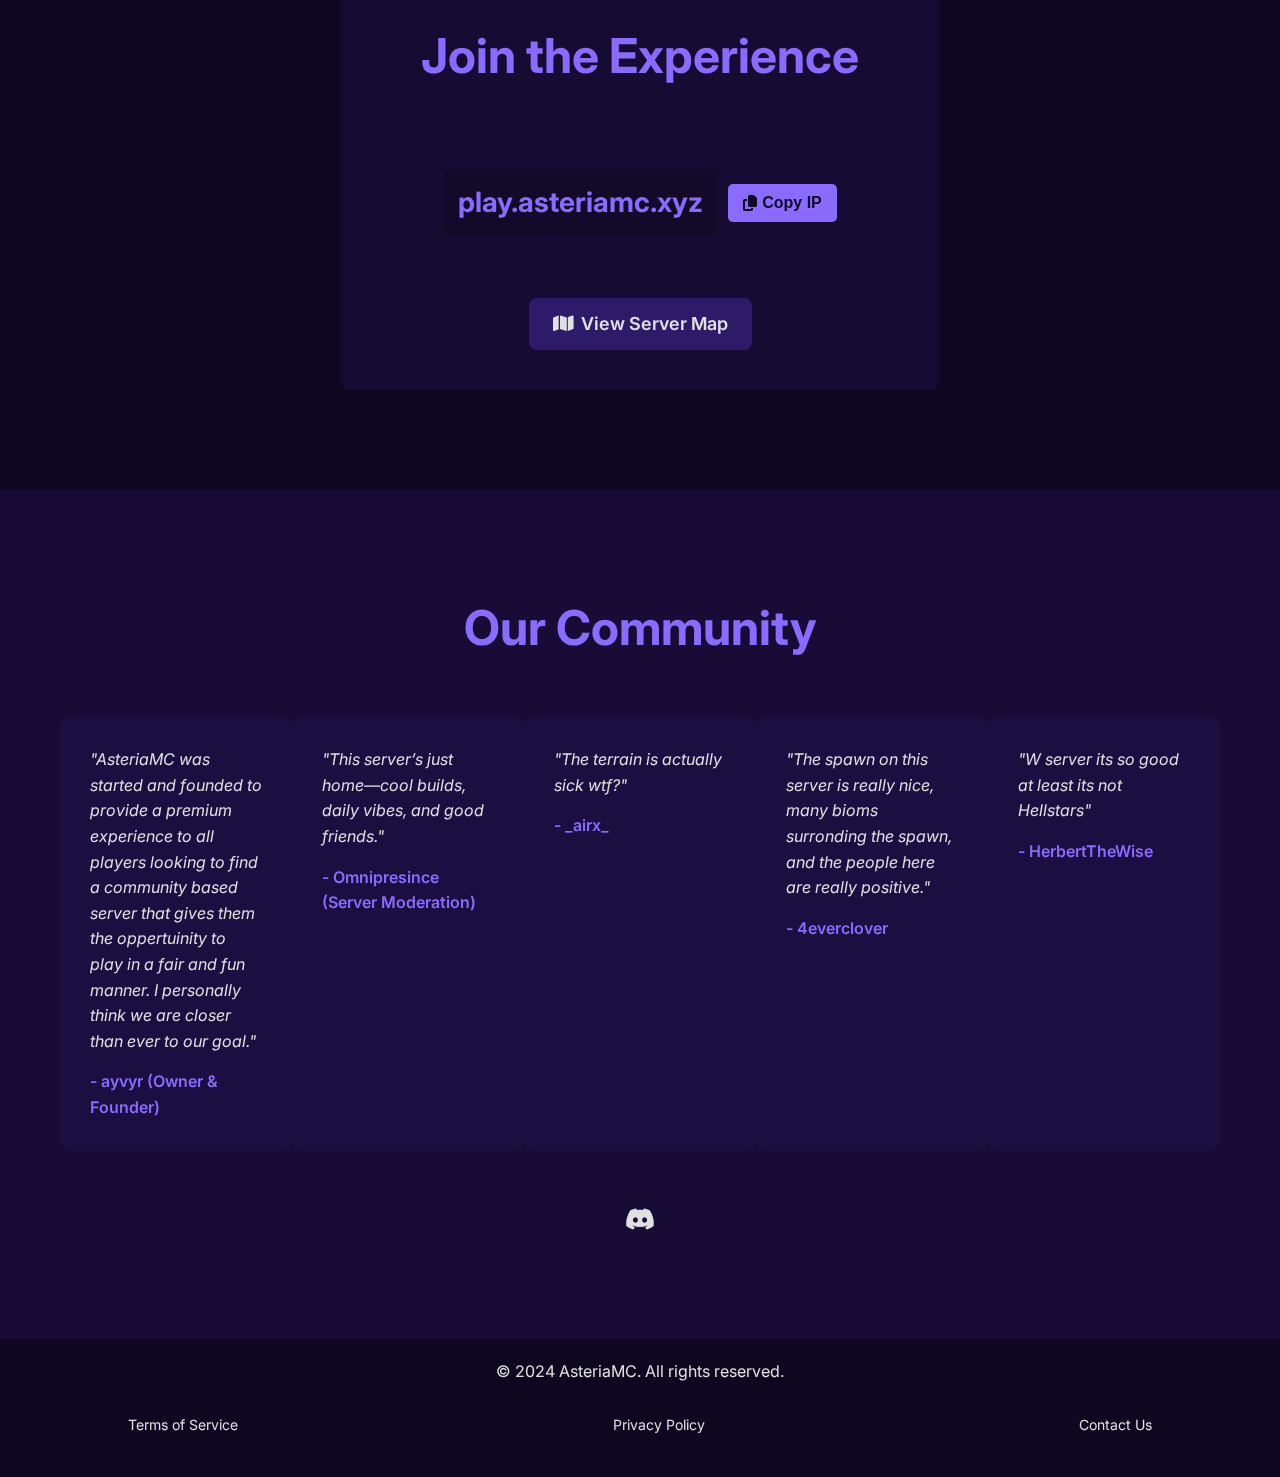
==== commit 28a5001d: "Update index.html" ====
--- a/index.html
+++ b/index.html
@@ -180,6 +180,10 @@
                         <span class="author">- _airx_</span>
                     </div>
                     <div class="testimonial">
+                        <p>"The spawn on this server is really nice, many bioms surronding the spawn, and the people here are really positive."</p>
+                        <span class="author">- 4everclover</span>
+                    </div>
+                    <div class="testimonial">
                         <p>"W server its so good at least its not Hellstars"</p>
                         <span class="author">- HerbertTheWise</span>
                     </div>
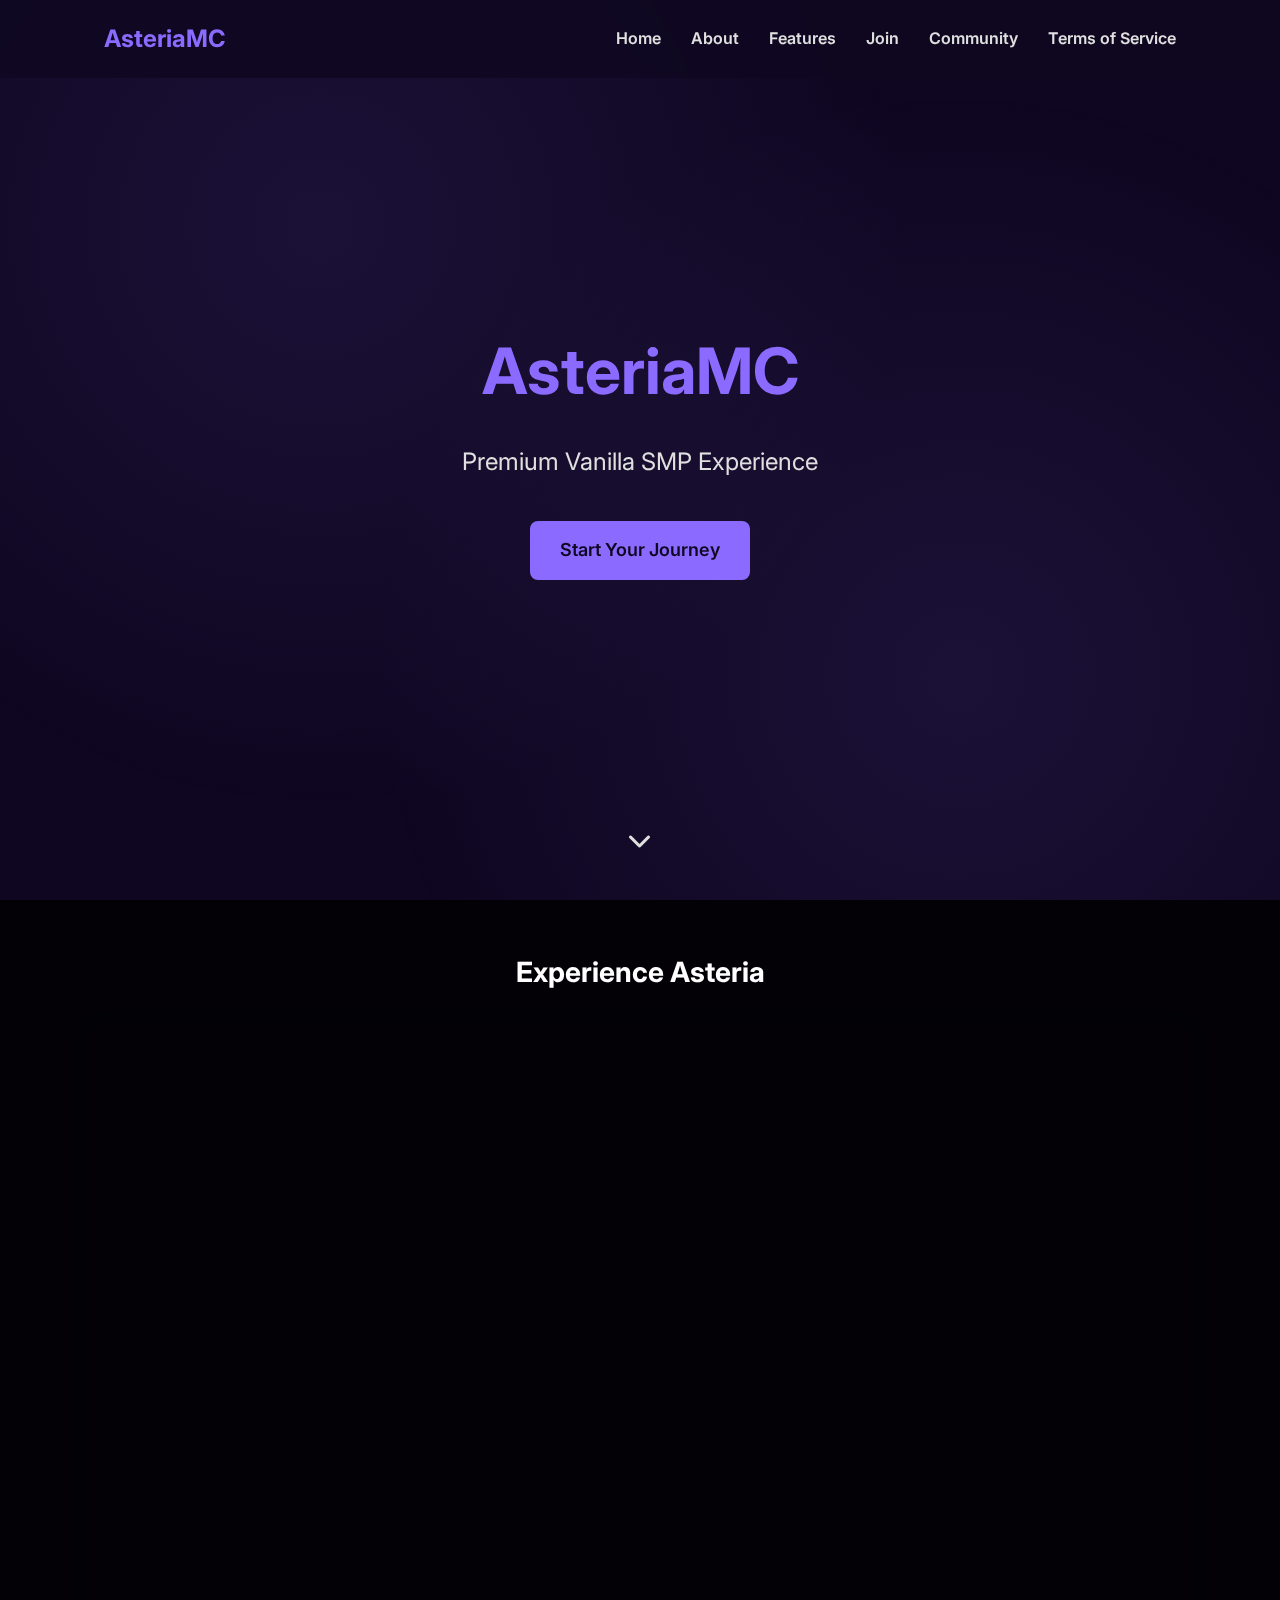
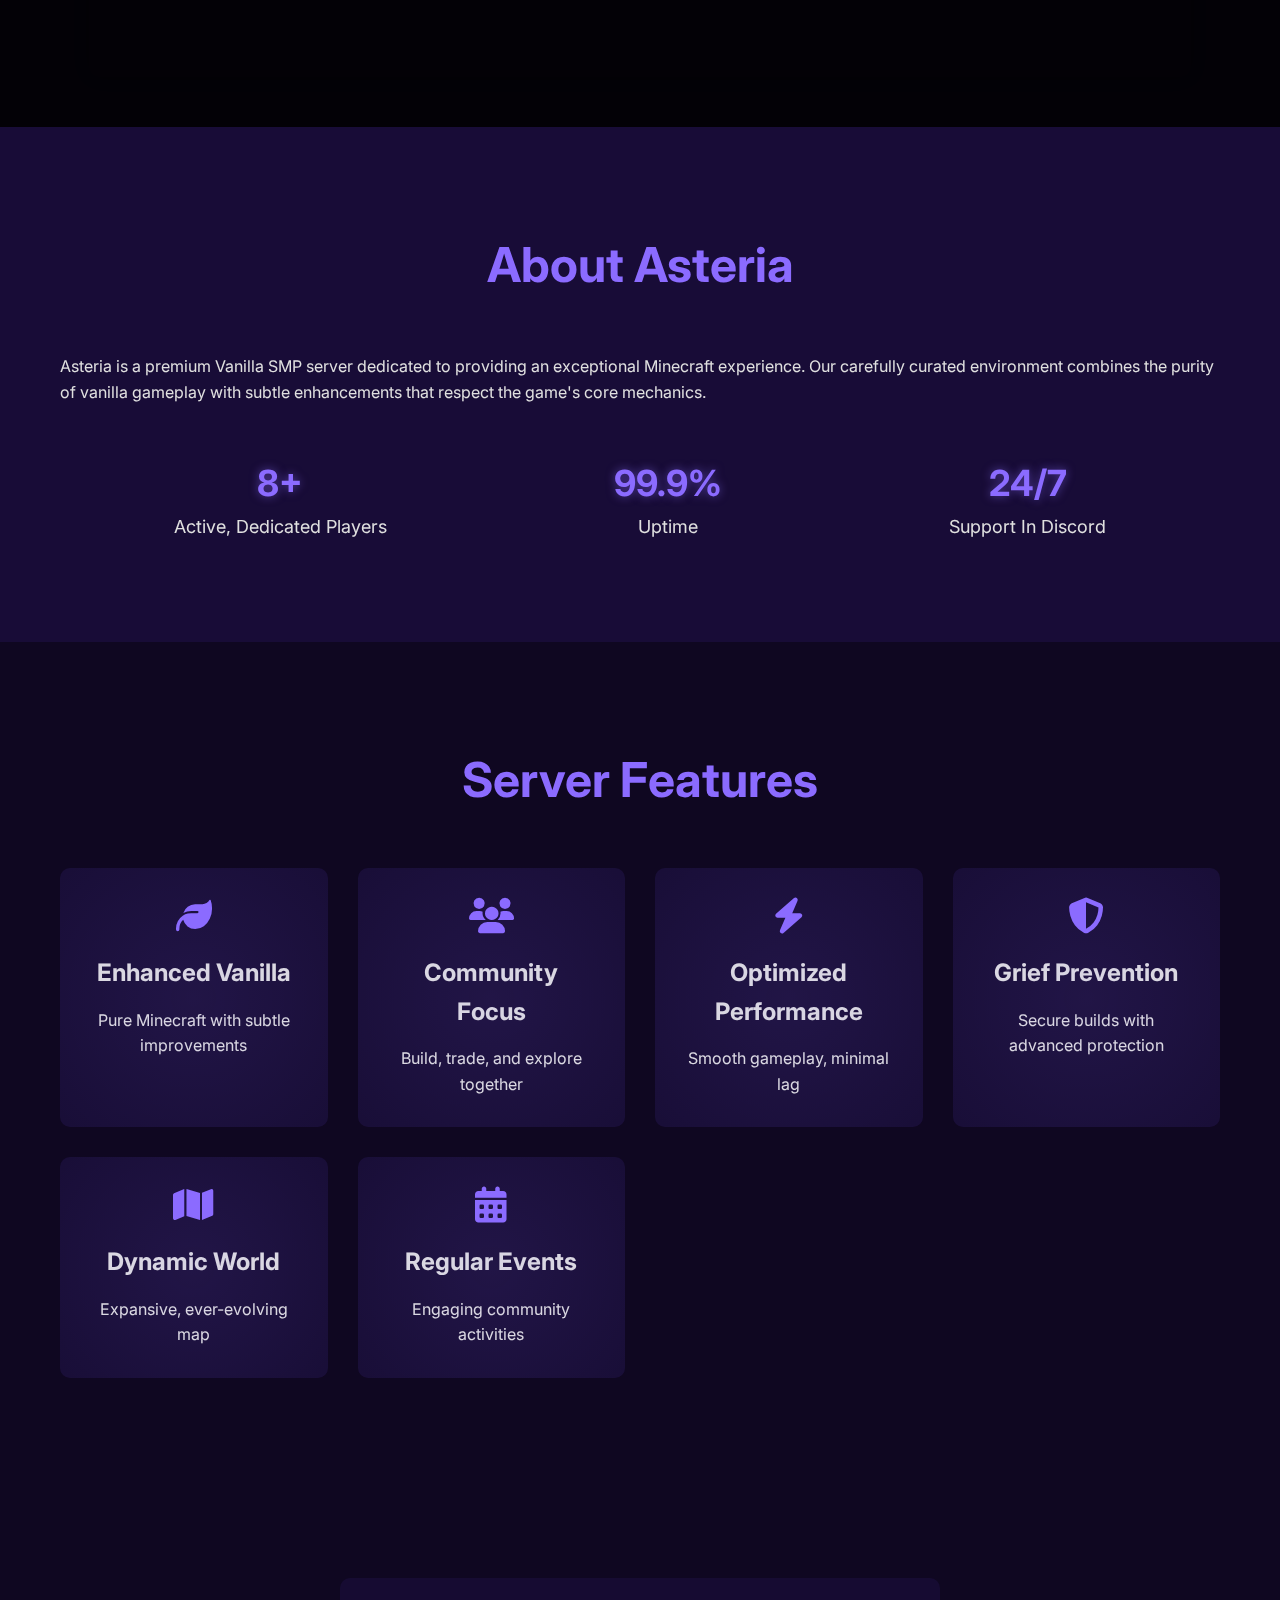
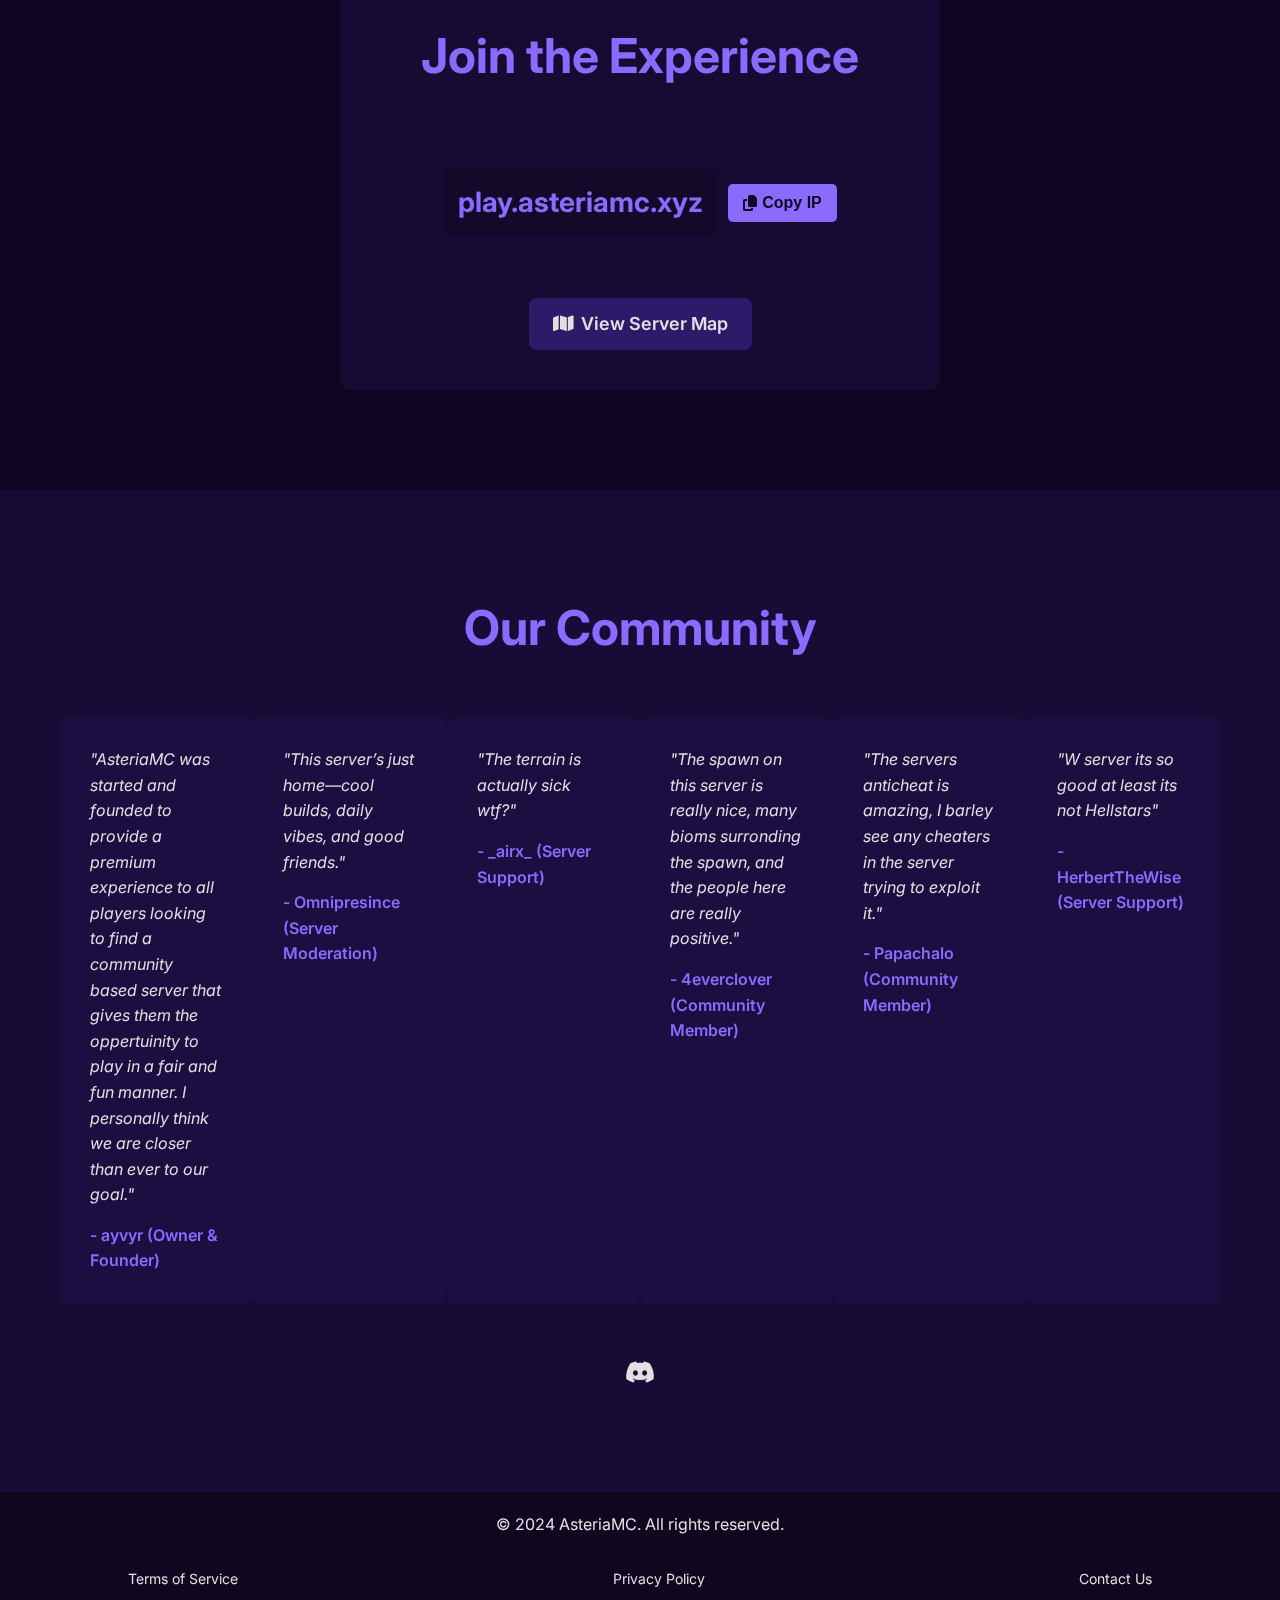
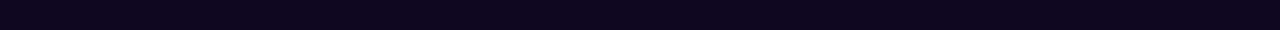
==== commit 3401d4f1: "Update index.html" ====
--- a/index.html
+++ b/index.html
@@ -177,15 +177,19 @@
                     </div>
                     <div class="testimonial">
                         <p>"The terrain is actually sick wtf?"</p>
-                        <span class="author">- _airx_</span>
+                        <span class="author">- _airx_ (Server Support)</span>
                     </div>
                     <div class="testimonial">
                         <p>"The spawn on this server is really nice, many bioms surronding the spawn, and the people here are really positive."</p>
-                        <span class="author">- 4everclover</span>
+                        <span class="author">- 4everclover (Community Member)</span>
+                    </div>
+                    <div class="testimonial">
+                        <p>"The servers anticheat is amazing, I barley see any cheaters in the server trying to exploit it."</p>
+                        <span class="author">- Papachalo (Community Member)</span>
                     </div>
                     <div class="testimonial">
                         <p>"W server its so good at least its not Hellstars"</p>
-                        <span class="author">- HerbertTheWise</span>
+                        <span class="author">- HerbertTheWise (Server Support)</span>
                     </div>
                 </div>
                 <div class="social-links">
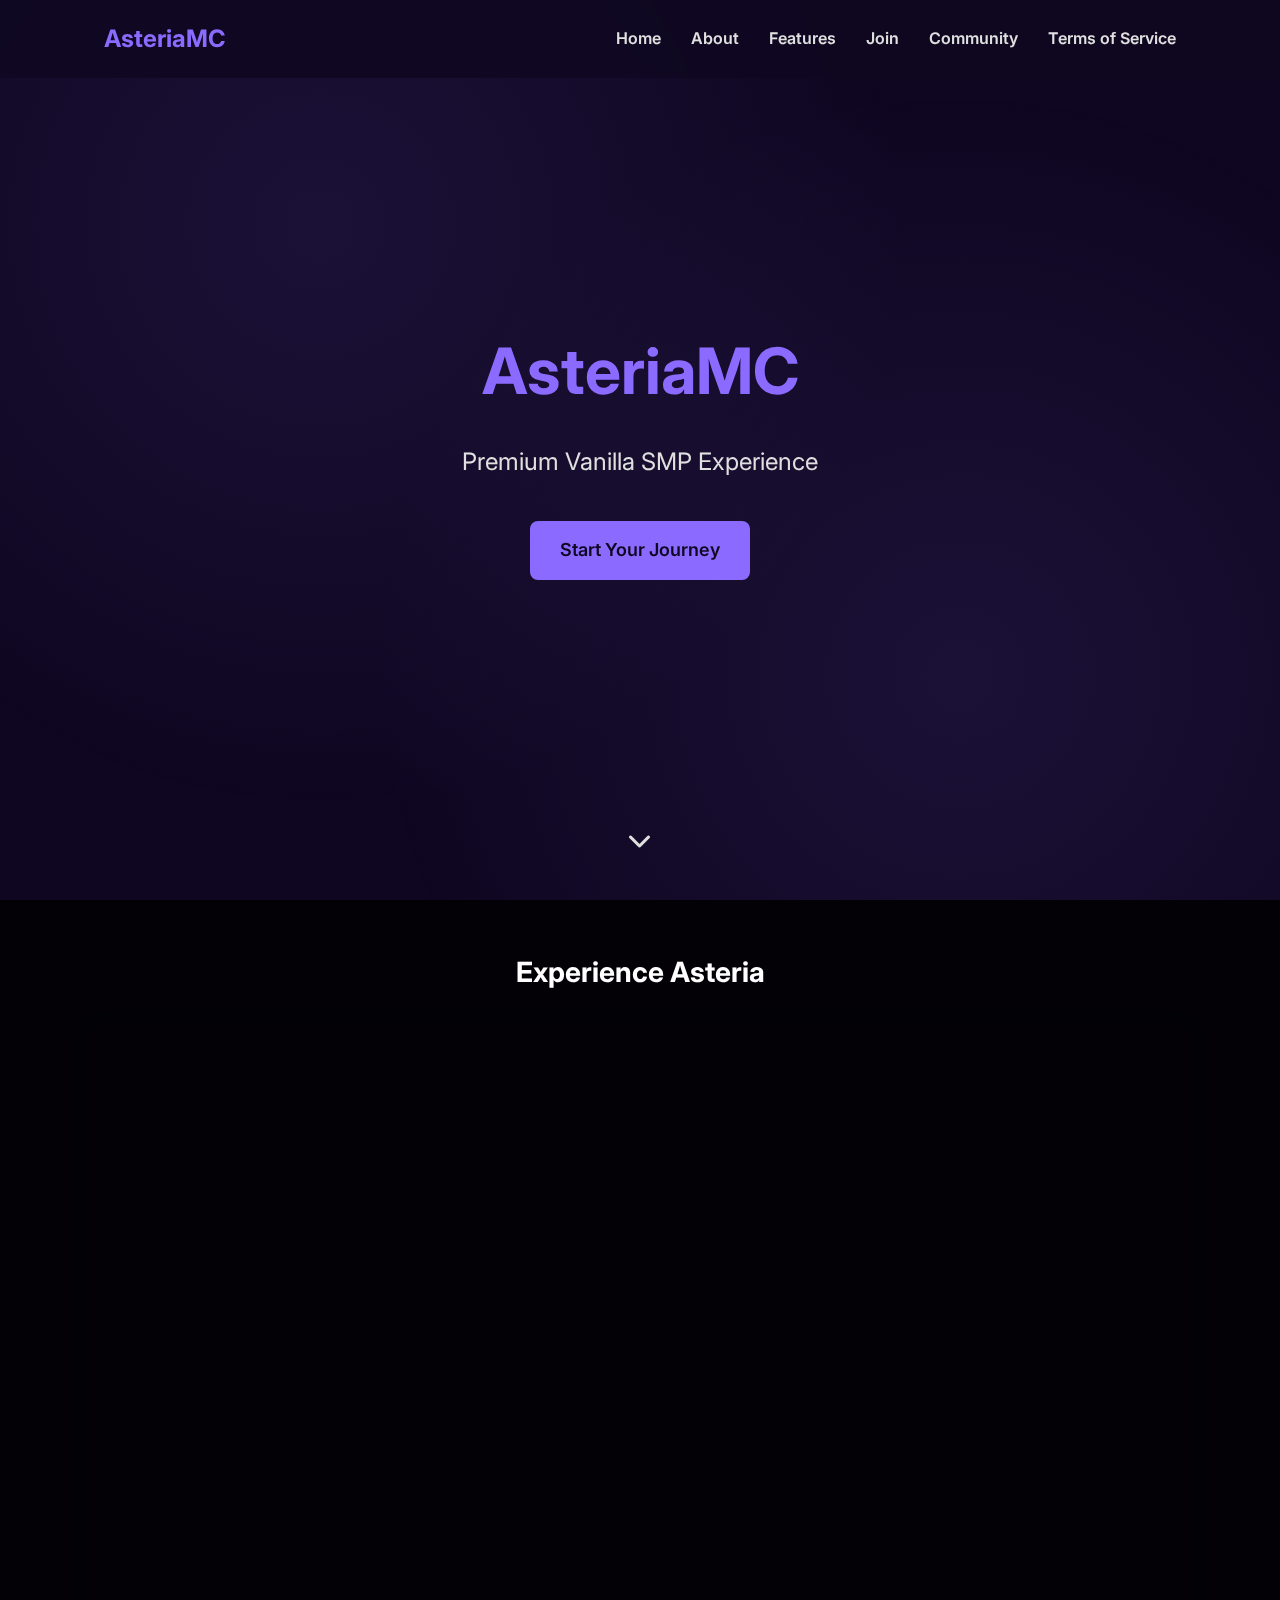
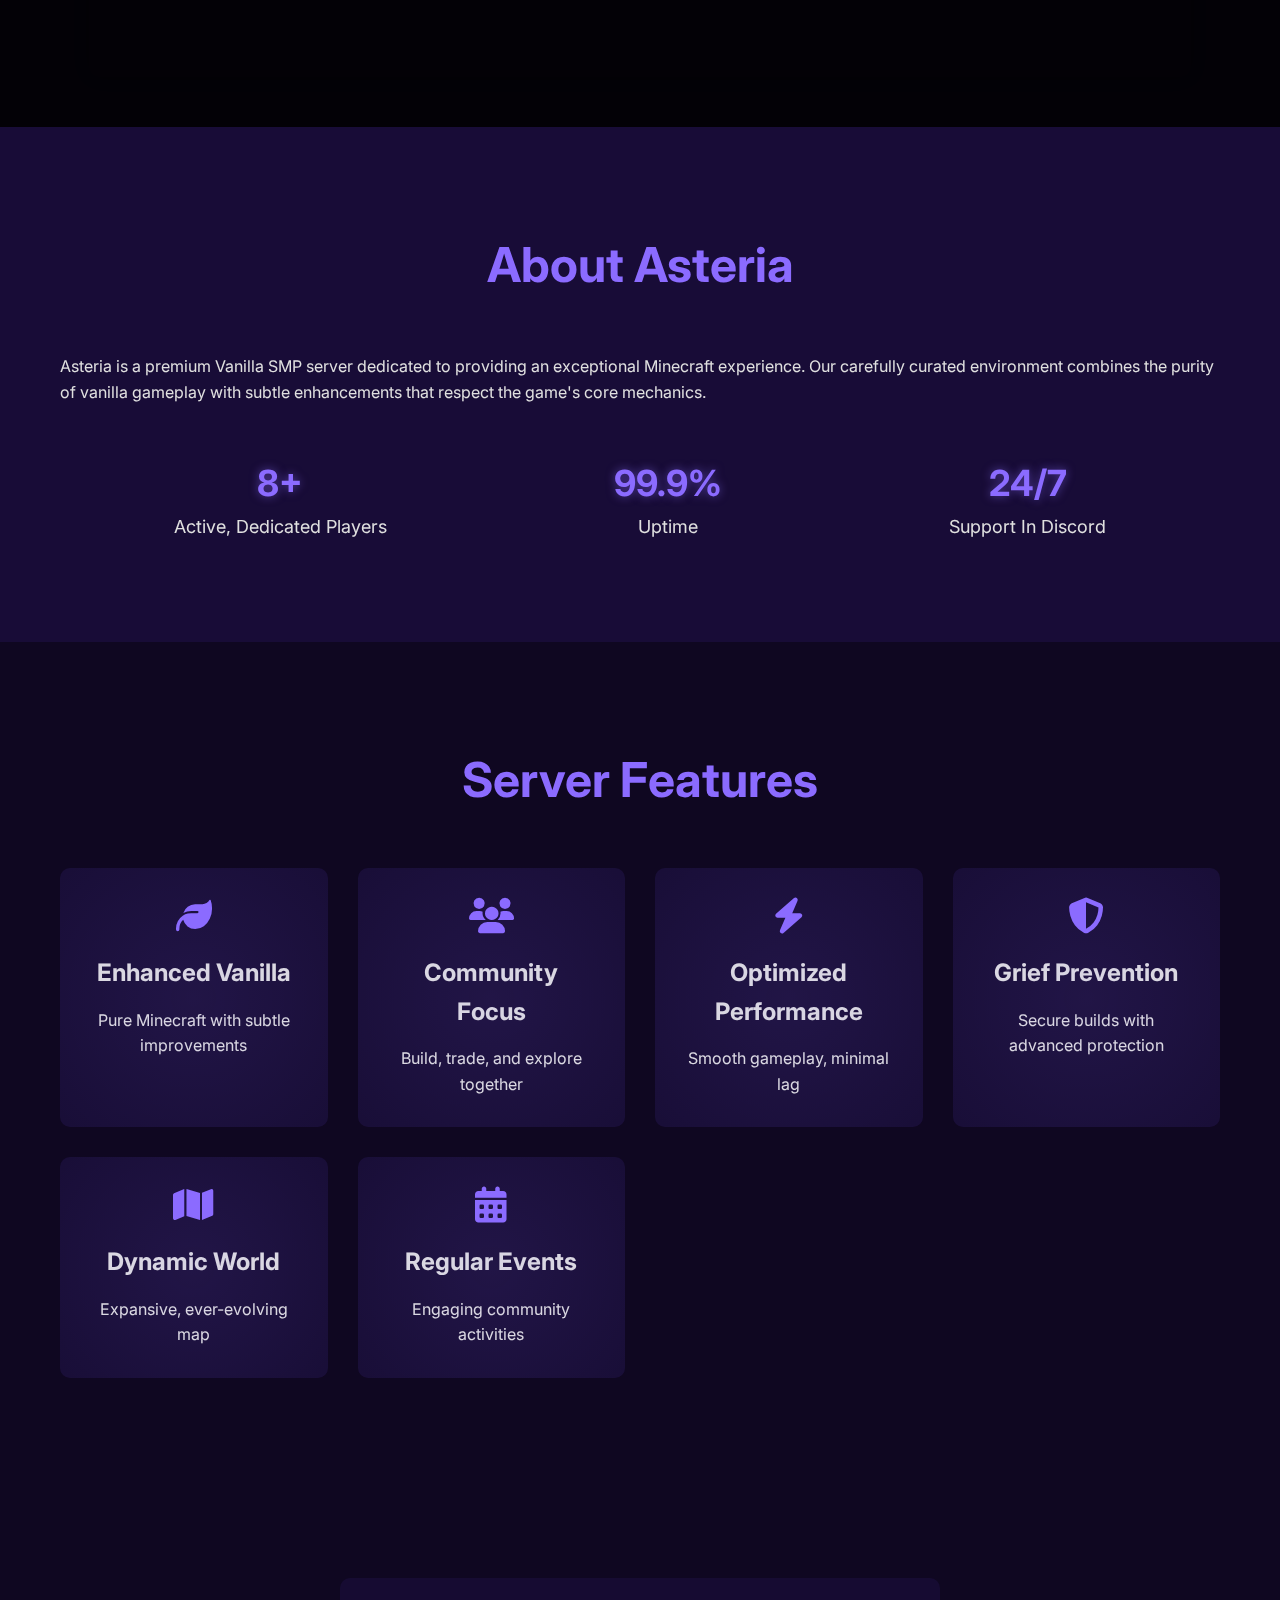
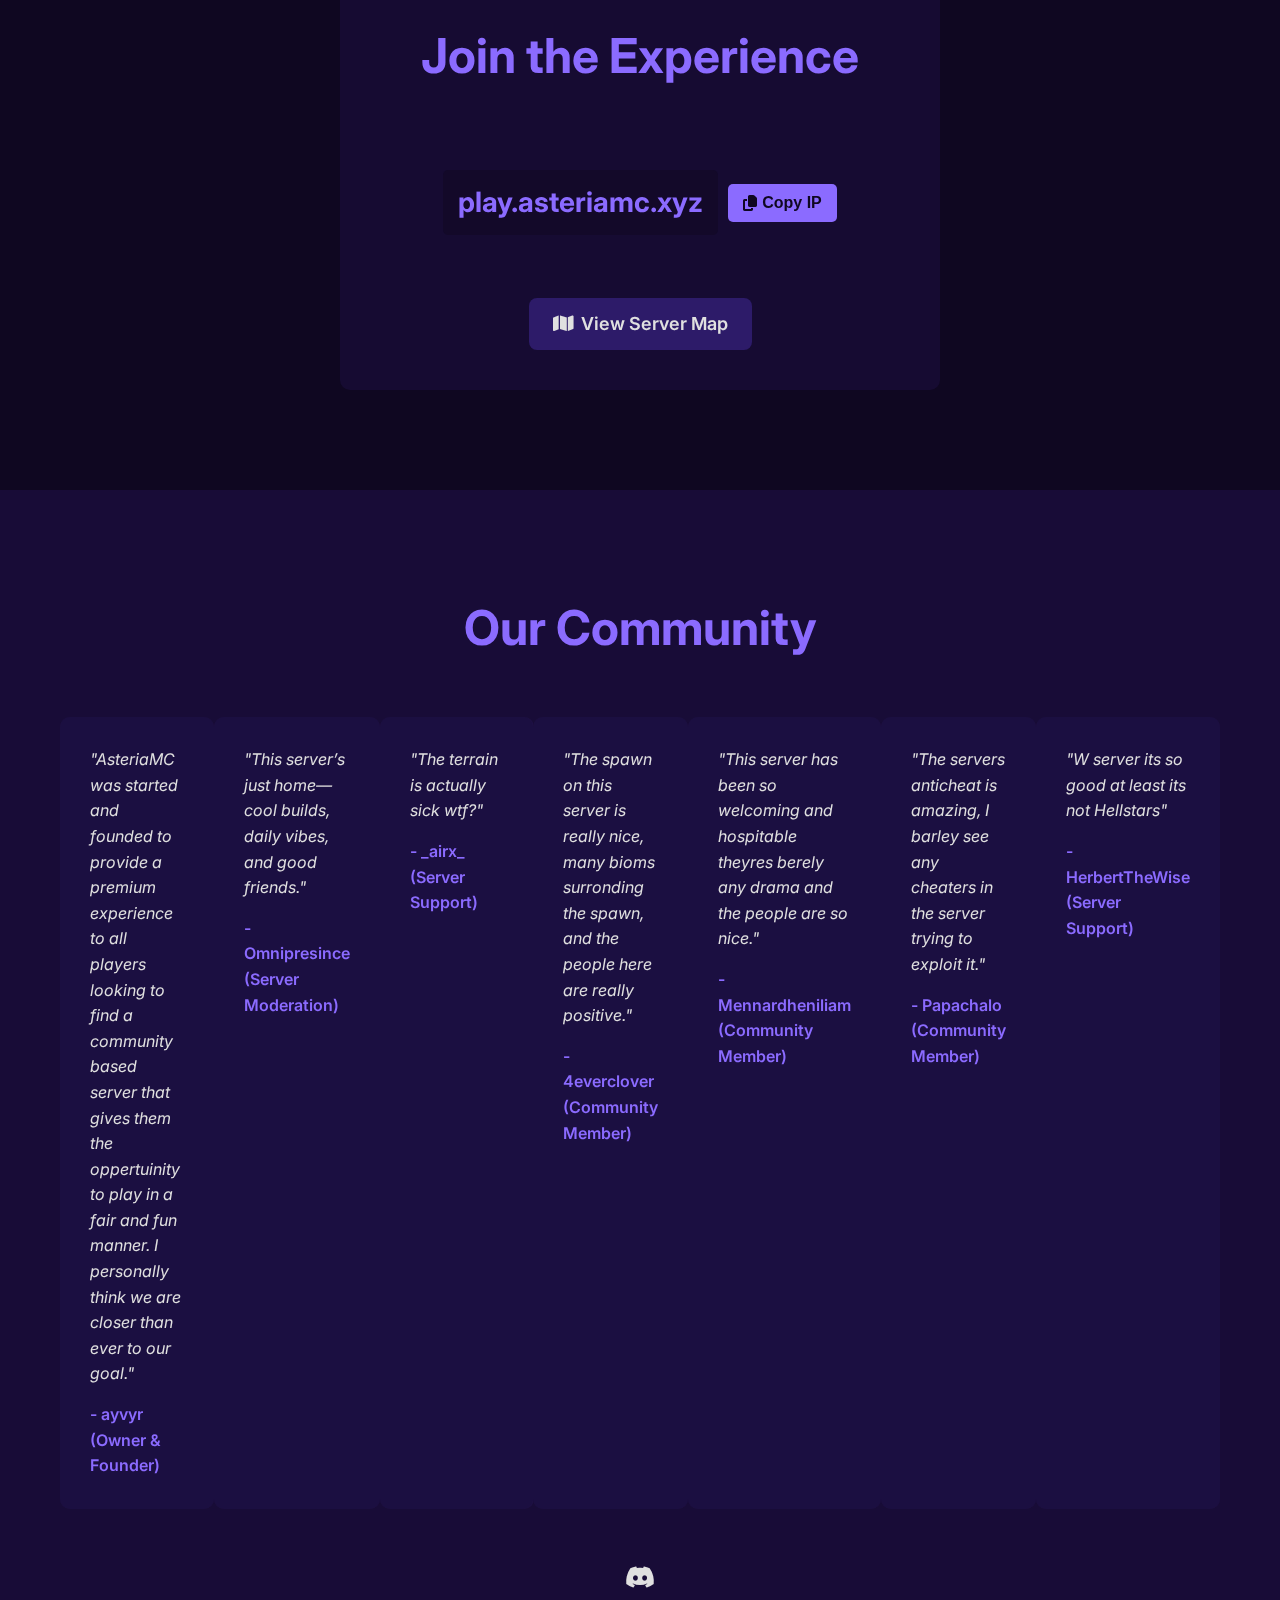
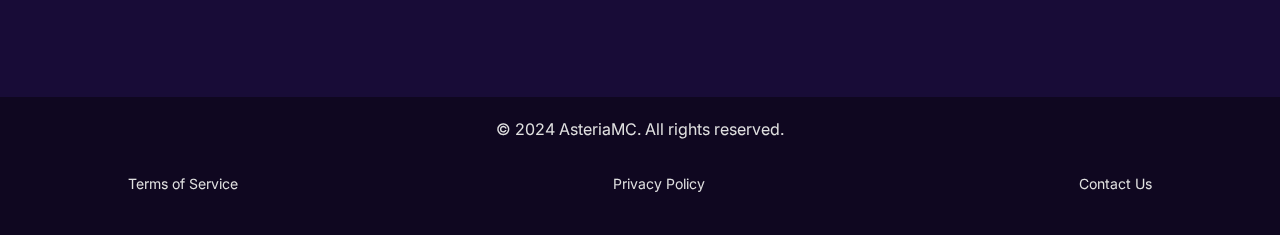
==== commit 59d77261: "Update index.html" ====
--- a/index.html
+++ b/index.html
@@ -184,6 +184,10 @@
                         <span class="author">- 4everclover (Community Member)</span>
                     </div>
                     <div class="testimonial">
+                        <p>"This server has been so welcoming and hospitable theyres berely any drama and the people are so nice."</p>
+                        <span class="author">- Mennardheniliam (Community Member)</span>
+                    </div>
+                    <div class="testimonial">
                         <p>"The servers anticheat is amazing, I barley see any cheaters in the server trying to exploit it."</p>
                         <span class="author">- Papachalo (Community Member)</span>
                     </div>
